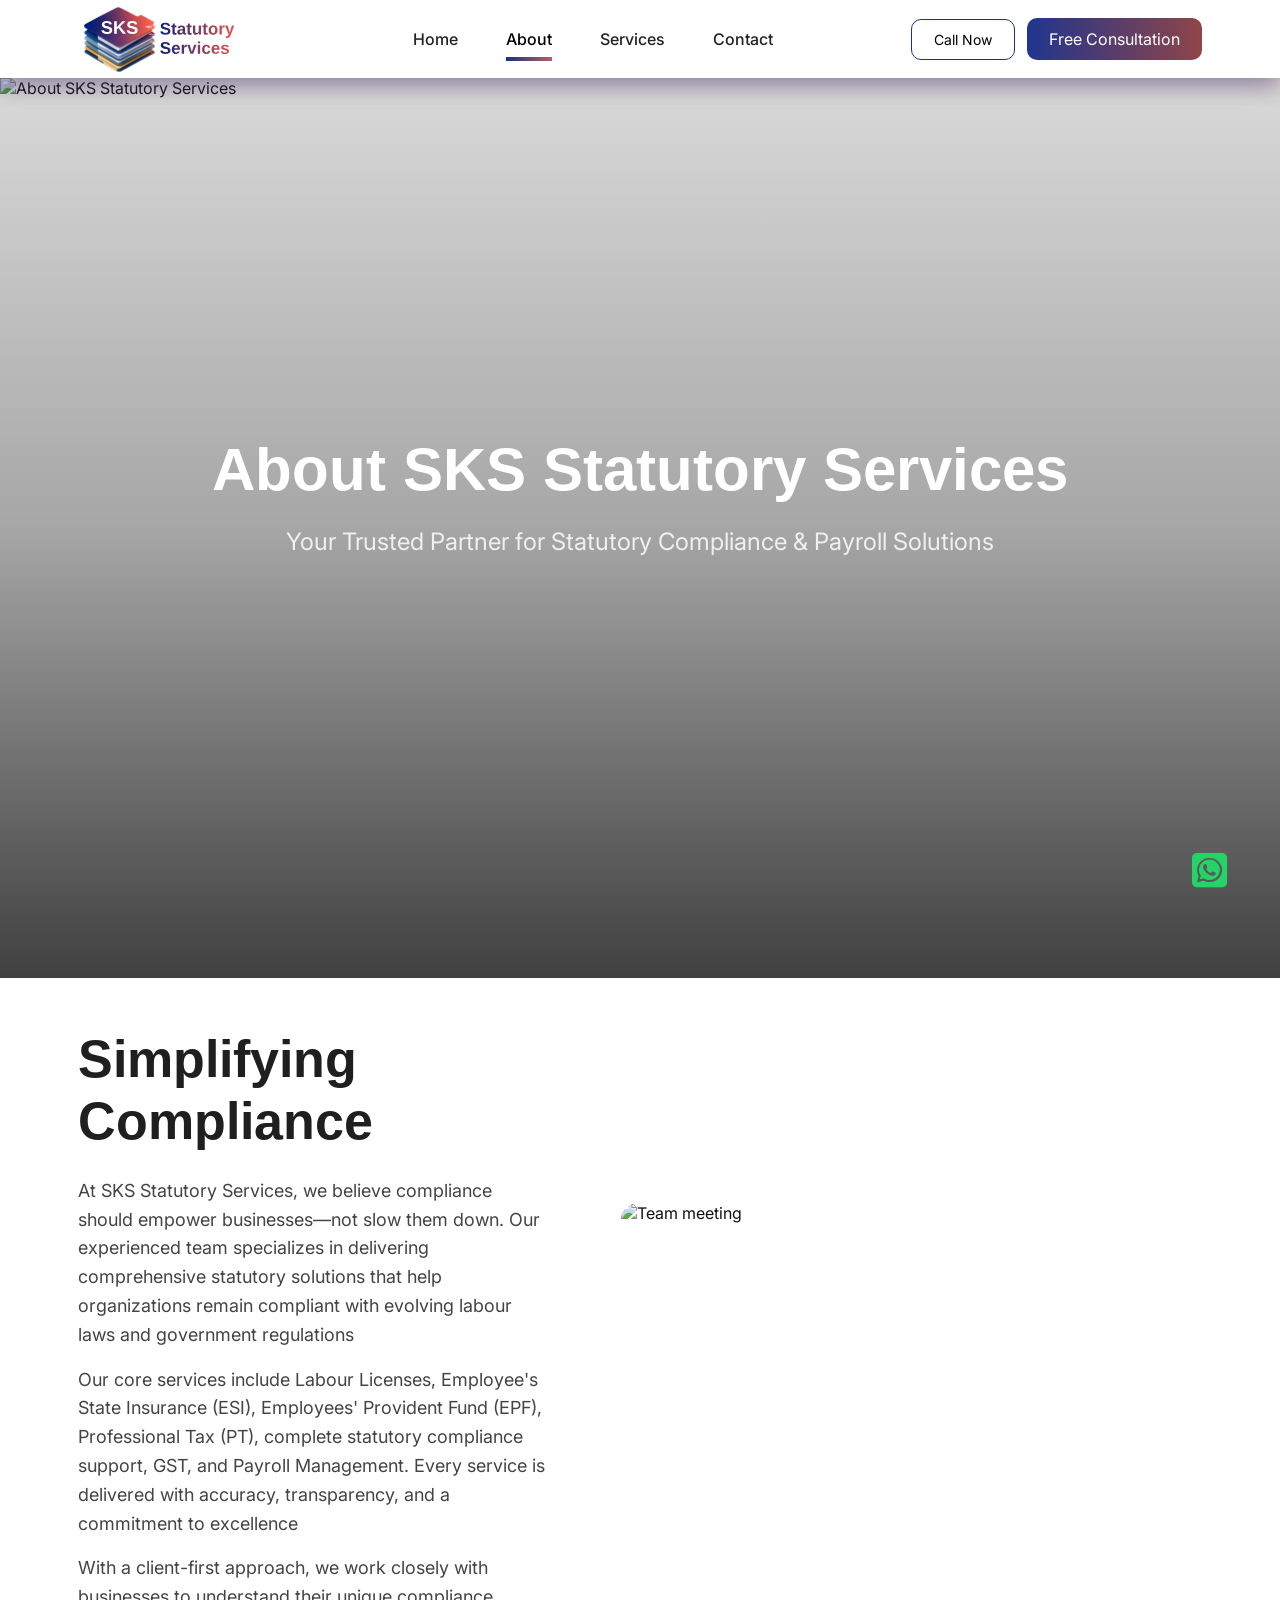
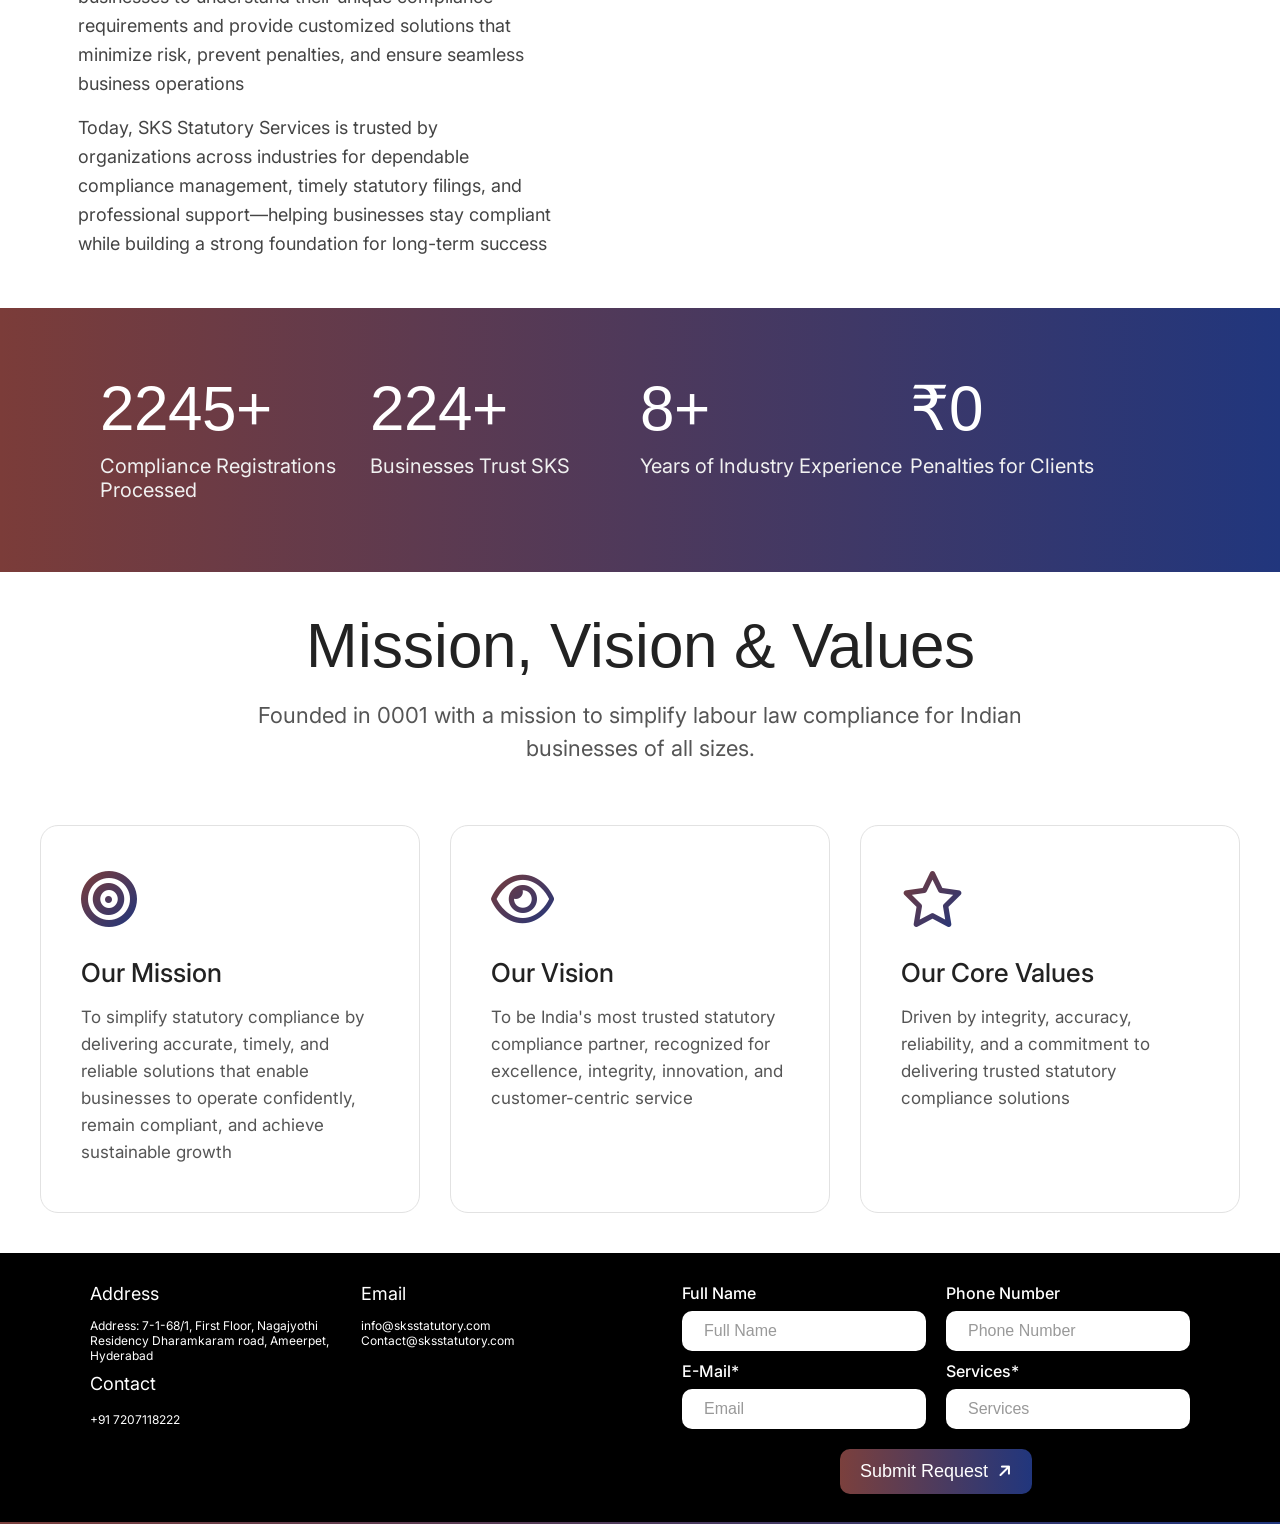
==== aboutus.html @ 40d45a52 "Client logos are arranged in the order" ====
<!DOCTYPE html>
<html lang="en">

<head>
    <meta charset="UTF-8">
    <meta name="viewport" content="width=device-width, initial-scale=1.0">
    <link rel="icon" type="image/jpg" href="assets/images/Website-Fevicon.svg" />
    <title>SKS | About Us</title>
    <!-- Google Fonts -->
    <link rel="preconnect" href="https://fonts.googleapis.com">
    <link rel="preconnect" href="https://fonts.gstatic.com" crossorigin>
    <link href="https://fonts.googleapis.com/css2?family=Arimo:ital,wght@0,400..700;1,400..700&display=swap"
        rel="stylesheet">
    <link rel="stylesheet" href="https://cdnjs.cloudflare.com/ajax/libs/font-awesome/6.7.2/css/all.min.css">

    <!-- Project CSS -->
    <link rel="stylesheet" href="./assets/css/global.css" />
    <link rel="stylesheet" href="./assets/css/aboutus.css" />
    <link rel="stylesheet" href="./assets/css/aboutus-responsive.css" />

</head>

<body>
    <header class="header">
        <div class="container">
            <div class="logo">
                <a href="."><img src="./assets/images/Website-logo.svg" alt="webiste logo" /></a>
            </div>

            <nav class="navigation" id="navigation">
                <ul>
                    <li><a href="." class="active">Home</a></li>
                    <li><a href="aboutus">About</a></li>
                    <li><a href="services">Services</a></li>
                    <li><a href="contact">Contact</a></li>
                </ul>
            </nav>

            <div class="header-buttons">
                <a href="./contact" class="btn-call">Call Now</a>
                <a href="./contact" class="btn-consultation">Free Consultation</a>
            </div>

            <div class="mobile-toggle" id="mobileToggle">
                <i class="fa-solid fa-bars"></i>
            </div>
        </div>
    </header>
    <!-- Section -->
    <section class="page-banner">
        <div class="banner-bg">
            <img src="assets/images/banner-img.jpg" alt="About SKS Statutory Services">
        </div>

        <div class="banner-content">
            <h1>About SKS Statutory Services</h1>
            <p>
                Your Trusted Partner for Statutory Compliance & Payroll Solutions
            </p>
        </div>
    </section>
    <!-- About us  -->
    <section class="compliance-section">
        <div class="container">
            <div class="compliance-wrapper">

                <!-- Left -->
                <div class="compliance-content">
                    <h2>
                        Simplifying Compliance
                    </h2>

                    <p>
                        At SKS Statutory Services, we believe compliance should empower businesses—not slow them down.
                        Our experienced team specializes in delivering comprehensive statutory solutions that help
                        organizations remain compliant with evolving labour laws and government regulations

                    </p>

                    <p>
                        Our core services include Labour Licenses, Employee's State Insurance (ESI), Employees'
                        Provident Fund (EPF), Professional Tax (PT), complete statutory compliance support, GST, and
                        Payroll Management. Every service is delivered with accuracy, transparency, and a commitment to
                        excellence
                    </p>
                    <p>
                        With a client-first approach, we work closely with businesses to understand their unique
                        compliance requirements and provide customized solutions that minimize risk, prevent penalties,
                        and ensure seamless business operations
                    </p>
                    <p>
                        Today, SKS Statutory Services is trusted by organizations across industries for dependable
                        compliance management, timely statutory filings, and professional support—helping businesses
                        stay compliant while building a strong foundation for long-term success

                    </p>
                </div>

                <!-- Right -->
                <div class="compliance-image">
                    <img src="assets/images/standard-quality-control-collage-concept.jpg" alt="Team meeting">
                </div>

            </div>
        </div>
    </section>
    <!-- Experiance  -->
    <section class="stats-section">
        <div class="container">
            <div class="stats-grid">

                <div class="stat-item">
                    <h2 class="counter" data-count="5000">5000+</h2>
                    <p>Compliance Registrations Processed
                    </p>
                </div>

                <div class="stat-item">
                    <h2 class="counter" data-count="500">500+</h2>
                    <p>Businesses Trust SKS
                    </p>
                </div>

                <div class="stat-item">
                    <h2 class="counter" data-count="20">20+</h2>
                    <p>Years of Industry Experience
                    </p>
                </div>

                <div class="stat-item">
                    <h2 class="counter" data-count="0">₹0</h2>
                    <p>Penalties for Clients</p>
                </div>

            </div>
        </div>
    </section>
    <!-- VISION/MISSION -->
    <section class="mission-section">
        <div class="container">

            <!-- Heading -->
            <div class="mission-heading">
                <h2>Mission, Vision &amp; Values</h2>
                <p>
                    Founded in 0001 with a mission to simplify labour law compliance for
                    Indian businesses of all sizes.
                </p>
            </div>

            <!-- Cards -->
            <div class="mission-grid">

                <div class="mission-card">
                    <i class="fa-solid fa-bullseye"></i>
                    <h3>Our Mission</h3>
                    <p>
                        To simplify statutory compliance by delivering accurate, timely, and reliable solutions that
                        enable businesses to operate confidently, remain compliant, and achieve sustainable growth
                    </p>
                </div>

                <div class="mission-card">
                    <i class="fa-regular fa-eye"></i>
                    <h3>Our Vision</h3>
                    <p>
                        To be India's most trusted statutory compliance partner, recognized for excellence, integrity,
                        innovation, and customer-centric service
                    </p>
                </div>

                <div class="mission-card">
                    <i class="fa-regular fa-star"></i>
                    <h3>Our Core Values</h3>
                    <p>
                        Driven by integrity, accuracy, reliability, and a commitment to delivering trusted statutory
                        compliance solutions
                    </p>
                </div>

            </div>

        </div>
    </section>
    <!-- TEAM SECTION -->
    <!-- <section class="team-section">
        <div class="container">
            <div class="team-heading">
                <h2>The SKS Statutory Team</h2>
                <p>Experienced professionals dedicated to your compliance.</p>
            </div>
            <div class="team-grid">

                <div class="team-card">
                    <div class="team-photo">
                        <img src="assets/images/about-us.jpg" alt="Labour Law Specialists">
                    </div>
                    <div class="team-info">
                        <h3>Labour Law Specialists</h3>
                        <p>
                            Deep knowledge of EPF, ESIC, PT, LWF, Factories Act, Contract
                            Labour, and all central and state-specific acts.
                        </p>
                    </div>
                </div>

                <div class="team-card">
                    <div class="team-photo">
                        <img src="assets/images/about-us.jpg" alt="Payroll Experts">
                    </div>
                    <div class="team-info">
                        <h3>Payroll Experts</h3>
                        <p>
                            Certified payroll professionals handling salary processing,
                            statutory deductions, and employee grievances with precision.
                        </p>
                    </div>
                </div>

                <div class="team-card">
                    <div class="team-photo">
                        <img src="assets/images/about-us.jpg" alt="Legal Advisors">
                    </div>
                    <div class="team-info">
                        <h3>Legal Advisors</h3>
                        <p>
                            Legal professionals who interpret new notifications, circulars,
                            and court orders to keep your compliance current.
                        </p>
                    </div>
                </div>

            </div>
        </div>
    </section> -->
    <footer class="footer-section">
        <div class="container">
            <div class="footer-wrapper">

                <!-- Left - Info -->
                <div class="footer-info">

                    <div class="info-block">
                        <h4>Address</h4>
                        <p>
                            Address: 7-1-68/1, First Floor, Nagajyothi Residency Dharamkaram road, Ameerpet, Hyderabad
                        </p>
                    </div>

                    <!-- <div class="info-block">
                        <h4>Social Media</h4>
                        <div class="footer-social">
                            <a href="#">
                                <i class="fab fa-facebook-f"></i>
                            </a>
                            <a href="#">
                                <i class="fab fa-instagram"></i>
                            </a>
                        </div>
                    </div> -->

                    <div class="info-block">
                        <h4>Email</h4>
                        <p>
                            info@sksstatutory.com
                            <br>
                            Contact@sksstatutory.com
                        </p>
                    </div>

                    <div class="info-block">
                        <h4>Contact</h4>
                        <a href="tel:+919966326477" class="contact-number">
                            +91 7207118222
                        </a>
                    </div>
                </div>
                <!-- Right - Form -->
                <div class="footer-form">
                    <form class="contact-request-form" action="email.php" method="POST">

                        <div class="form-row">
                            <div class="form-group">
                                <label>Full Name</label>
                                <input type="text" name="name" placeholder="Full Name" required>
                            </div>

                            <div class="form-group">
                                <label>Phone Number</label>
                                <input type="text" name="number" placeholder="Phone Number" required>
                            </div>
                        </div>

                        <div class="form-row">
                            <div class="form-group">
                                <label>E-Mail*</label>
                                <input type="email" name="email" placeholder="Email" required>
                            </div>

                            <div class="form-group">
                                <label>Services*</label>
                                <input type="text" name="service" placeholder="Services" required>
                            </div>
                        </div>

                        <div class="form-submit">
                            <button type="submit">
                                Submit Request
                                <i class="fa-solid fa-arrow-right"></i>
                            </button>
                        </div>

                    </form>
                </div>
            </div>
        </div>
    </footer>
    <!-- whats app -->
    <a href="https://wa.me/7207118222" class="whatsapp-container" target="_blank">
        <i class="fa-brands fa-square-whatsapp"></i>
    </a>
    <!-- pop-up card  -->
    <div id="popup-overlay"></div>
    <div id="popup-message">
        <h2 id="popup-heading"></h2>
        <p id="popup-para"></p>
        <button id="close-btn">Close</button>
    </div>

    <!-- jQuery -->
    <script src="https://code.jquery.com/jquery-3.7.1.min.js"></script>

    <!-- Slick -->
    <script src="https://cdnjs.cloudflare.com/ajax/libs/slick-carousel/1.8.1/slick.min.js"></script>

    <!-- Project JS -->
    <script src="./assets/js-functions/home.js"></script>

</body>

</html>
---- assets/css/global.css ----
/*==================================================
Google Fonts
==================================================*/
@import url('https://fonts.googleapis.com/css2?family=Inter:wght@300;400;500;600;700&family=Poppins:wght@400;500;600;700&display=swap');


/*==================================================
Reset
==================================================*/

* {
    margin: 0;
    padding: 0;
    box-sizing: border-box;
}

html {
    scroll-behavior: smooth;
}

body {

    font-family: 'Inter', sans-serif;
    color: #111;
    background: #ffffff;
    overflow-x: hidden;

}

img {

    max-width: 100%;
    display: block;

}

a {

    text-decoration: none;

}

ul {

    list-style: none;

}


/*==================================================
Container
==================================================*/

.container {

    width: 100%;
    max-width: 1280px;
    margin: auto;
    padding: 0 40px;

}


/*==================================================
Header
==================================================*/

.header {
    position: fixed;
    top: 0;
    left: 0;
    width: 100%;
    height: 78px;
    background: #ffffff;
    z-index: 9999;
    box-shadow:
        -6px 8px 20px rgba(32, 53, 142, 0.30),
        6px 8px 20px rgba(143, 69, 72, 0.30);
}

body {
    padding-top: 78px;
}

.header .container {
    height: 78px;
    display: flex;
    align-items: center;
    justify-content: space-between;
    gap: 40px;

}


/*==================================================
Logo
==================================================*/
.logo {
    flex: 0 0 auto;
}

.logo img {
    display: block;
    height: 85px;
    width: auto;
}


.logo a {

    color: #fff;
    font-size: 42px;
    font-weight: 500;
    letter-spacing: .5px;

}


/*==================================================
Navigation
==================================================*/

.navigation {
    flex: 1;
    display: flex;
    justify-content: center;
    margin: 0;

}

.navigation ul {

    display: flex;
    align-items: center;
    gap: 48px;
}

.navigation ul li a {
    position: relative;
    display: inline-block;
    padding: 10px 0;
    color: #222;
    font-weight: 500;
    transition: color .3s ease;
}

.navigation ul li a::after {
    content: "";
    position: absolute;
    left: 0;
    bottom: -2px;
    width: 0;
    height: 4px;
    background: linear-gradient(90deg, #19357d 0%, #b75d61 100%);
    transition: width .3s ease;
}

.navigation ul li a.active {
    color: #000;
}

.navigation ul li a.active::after {
    width: 100%;
}


/*==================================================
Header Buttons
==================================================*/

.header-buttons {
    flex: 0 0 auto;
    display: flex;
    align-items: center;
    gap: 12px;

}

.btn-call {
    color: #000;
    border: 1px solid #19357d;
    padding: 11px 22px;
    font-size: 14px;
    transition: .35s;
    border-radius: 10px;

}

.btn-call:hover {
    color: #fff;
    background: #19357d;

}

.btn-consultation {

    color: #fff;
    padding: 11px 22px;

    background: linear-gradient(90deg, #20358e, #8f4548);
    border-radius: 10px;
    transition: .35s;

}

.btn-consultation:hover {

    opacity: .9;

}

/*==================================================
Mobile Toggle Button
==================================================*/
.mobile-toggle {
    display: none;
    font-size: 24px;
    color: #19357d;
    cursor: pointer;
    z-index: 1001;
}

/*==================================================
Mobile Navigation
==================================================*/
@media (max-width: 991px) {

    body {
        padding-top: 70px;
    }

    .header {
        height: 45px;
        background: #fff;
        box-shadow: 0 2px 12px rgba(0, 0, 0, .08);
    }

    .header .container {
        height: 70px;
        padding: 0 20px;
        display: flex;
        align-items: center;
        justify-content: space-between;
        gap: 20px;
    }

    /* Logo */
    .logo {
        flex: 0 0 auto;
    }

    .logo img {
        display: block;
        height: 36px;
        width: auto;
    }

    /* Hide CTA Buttons */
    .header-buttons {
        display: none;
    }

    /* Hamburger */
    .mobile-toggle {
        display: flex;
        align-items: center;
        justify-content: center;
    }

    /* Mobile Navigation */
    .navigation {
        position: fixed;
        top: 70px;
        left: 0;
        width: 100%;
        height: calc(100dvh - 70px);
        margin: 0;
        background: #fff;
        transform: translateX(-100%);
        transition: transform .35s ease;
        overflow-y: auto;
        z-index: 999;
    }

    .navigation.active {
        transform: translateX(0);
    }

    .navigation ul {
        width: 100%;
        display: flex;
        flex-direction: column;
        align-items: flex-start;
        gap: 0;
        padding: 20px;
    }

    .navigation ul li {
        width: 100%;
        border-bottom: 1px solid #ececec;
    }

    .navigation ul li a {
        display: block;
        width: 100%;
        padding: 18px 0;
        font-size: 16px;
        color: #222;
        font-weight: 500;
        transition: .3s;
    }

    .navigation ul li a:hover,
    .navigation ul li a.active {
        color: #19357d;
    }

    /* Hamburger -> Close Icon */
    .mobile-toggle.active i::before {
        content: "\f00d";
    }
}

/*=========================================
Footer
=========================================*/


/********************* whatsapp container */
.whatsapp-container {
    position: fixed;
    z-index: 99;
    bottom: 0;
    right: 3%;
    width: 50px;
    height: 50px;
    background-color: transparent;
}

.whatsapp-container i {
    font-size: 40px;
    color: #25D366;
    display: inline-block;
    animation: whatsappbeat 1.5s infinite;
}

@keyframes whatsappbeat {

    0%,
    100% {
        transform: scale(1);
    }

    50% {
        transform: scale(1.2);
    }
}

.footer-section {
    background: #000;
    padding-bottom: 30px;
    padding-top: 30px;
    position: relative;
}

.footer-section::after {
    content: "";
    position: absolute;
    left: 0;
    bottom: 0;
    width: 100%;
    height: 2px;
    background: linear-gradient(90deg, #7b403d, #21367d);
}

.footer-section .container {
    /* max-width: 1600px; */
    margin: auto;
    padding: 0 40px;
}

.footer-wrapper {
    display: flex;
    justify-content: space-between;
    align-items: flex-start;
    gap: 60px;
}

/*=========================================
Left — Info Grid
=========================================*/

.footer-info {
    display: grid;
    grid-template-columns: 1fr 1fr;
    column-gap: 10px;
    row-gap: 10px;
}

.info-block h4 {
    font-size: 18px;
    font-weight: 400;
    color: #fff;
    margin-bottom: 14px;
}

.info-block p {
    font-size: 12px;
    font-weight: 400;
    color: #ffffff;
    text-decoration: none;
    display: block;
}

.contact-number {
    font-size: 12px;
    font-weight: 400;
    color: #fff;
    text-decoration: none;

}

/*============================*/

.footer-social {
    display: flex;
    gap: 14px;
}

.footer-social a {
    width: 40px;
    height: 40px;
    border-radius: 50%;
    background: #fff;
    display: flex;
    align-items: center;
    justify-content: center;
    color: #000;
    text-decoration: none;
    font-size: 16px;
    transition: .3s;
}

.footer-social a:hover {
    opacity: .8;
}

/*=========================================
Right — Form
=========================================*/

.footer-form {
    width: 780px;
}

.contact-request-form {
    display: flex;
    flex-direction: column;
    gap: 10px;
}

.form-row {
    display: flex;
    gap: 20px;
}

.form-group {
    flex: 1;
    display: flex;
    flex-direction: column;
}

.form-group label {
    font-size: 16px;
    color: #fff;
    margin-bottom: 8px;
    font-weight: 500;
}

.form-group input {
    height: 40px;
    border: none;
    outline: none;
    padding: 0 22px;
    font-size: 16px;
    color: #333;
    border-radius: 10px;
    /* background: #fdf6ee; */
}

.form-group input::placeholder {
    color: #999;
}

/*============================*/

.form-submit {
    display: flex;
    justify-content: center;
    margin-top: 10px;
}

.form-submit button {
    display: flex;
    align-items: center;
    gap: 10px;
    padding: 12px 20px;
    border: none;
    cursor: pointer;
    font-size: 18px;
    font-weight: 500;
    color: #fff;
    background: linear-gradient(90deg, #7b403d, #21367d);
    transition: .35s;
    border-radius: 10px;
}

.form-submit button i {
    font-size: 16px;
    transform: rotate(-45deg)
}

.form-submit button:hover {
    opacity: .9;
}


/* Popup Styles */
#popup-message {
    display: none;
    position: fixed;
    top: 50%;
    left: 50%;
    transform: translate(-50%, -50%);
    z-index: 1000;
    width: 90%;
    max-width: 400px;
    background-color: #fff;
    box-shadow: 0px 4px 8px rgba(0, 0, 0, 0.2);
    border-radius: 10px;
    text-align: center;
    padding: 20px;
    font-family: Arial, sans-serif;
}

#popup-overlay {
    display: none;
    position: fixed;
    top: 0;
    left: 0;
    width: 100%;
    height: 100%;
    background: rgba(0, 0, 0, 0.4);
    z-index: 999;
}

#popup-heading {
    font-size: 24px;
    font-weight: bold;
    color: #333;
    margin-bottom: 10px;
}

#popup-para {
    font-size: 16px;
    color: #555;
    margin-bottom: 20px;
}

#close-btn {
    display: inline-block;
    padding: 10px 20px;
    font-size: 16px;
    font-weight: bold;
    color: #fff;
    background-color: #000;
    border: none;
    border-radius: 5px;
    cursor: pointer;
    transition: background-color 0.3s;
}

#close-btn:hover {
    background-color: #d55d07;
}


/*==================================================
Global Header/Footer Responsiveness
==================================================*/

.mobile-toggle {
    display: none;
    color: #000;
    font-size: 22px;
    cursor: pointer;
}

@media (max-width: 1024px) {
    .container {
        padding: 0 24px;
    }

    .footer-section .container {
        padding: 0 24px;
    }
}

@media (max-width: 900px) {
    .header .container {
        height: auto;
        flex-wrap: wrap;
        align-items: center;
        justify-content: space-between;
        gap: 14px;
        /* padding: 16px 0; */
    }

    .navigation {
        order: 3;
        width: 100%;
        height: 45%;
        top: 7%;
    }

    .navigation ul {
        flex-wrap: wrap;
        justify-content: center;
        gap: 18px;
        margin-top: 10px;
    }

    .header-buttons {
        width: 100%;
        justify-content: center;
        flex-wrap: wrap;
        gap: 10px;
    }

    .btn-call,
    .btn-consultation {
        flex: 1 1 140px;
        width: auto;
        text-align: center;
    }

    .mobile-toggle {
        display: block;
    }

    .footer-wrapper {
        flex-direction: column;
        align-items: stretch;
        gap: 24px;
    }

    .footer-info {
        /* grid-template-columns: 1fr; */
    }

    .footer-form {
        width: 100%;
    }

    .footer-section {
        padding-top: 24px;
        padding-bottom: 24px;
    }
}

@media (max-width: 767px) {
    .navigation ul {
        justify-content: center;
        gap: 12px;
    }

    .header-buttons {
        justify-content: center;
        gap: 8px;
    }

    .btn-call,
    .btn-consultation {
        width: 100%;
    }

    .form-group input {
        height: 40px;
        border: none;
        outline: none;
        padding: 0 22px;
        font-size: 16px;
        color: #333;
        /* background: #fdf6ee; */
        width: 100%;
    }
}
---- assets/css/aboutus.css ----
/*=========================================
Page Banner
=========================================*/
.page-banner {
    position: relative;
    width: 100%;
    height: 100dvh;
    overflow: hidden;
}

.banner-bg {
    position: absolute;
    inset: 0;
    z-index: 1;
}

.banner-bg img {
    width: 100%;
    height: 100%;
    object-fit: cover;
    display: block;
}

/* Dark gradient overlay - stronger at bottom for text legibility */

.banner-bg::after {
    content: "";
    position: absolute;
    inset: 0;
    background: linear-gradient(to bottom,
            rgba(0, 0, 0, 0.15) 0%,
            rgba(0, 0, 0, 0.35) 50%,
            rgba(0, 0, 0, 0.75) 100%);
}

/*=========================================
Content
=========================================*/

.banner-content {
    position: relative;
    z-index: 2;
    height: 100%;
    display: flex;
    flex-direction: column;
    justify-content:center;
    align-items: center;
    text-align: center;
    padding: 0 40px 60px;
}

.banner-content h1 {
    font-family: "Arimo", sans-serif;
    font-size: 68px;
    font-weight: 800;
    color: #fff;
    line-height: 1.1;
    margin-bottom: 22px;
    max-width: 1100px;
}

.banner-content p {
    font-size: 24px;
    font-weight: 400;
    color: #f0f0f0;
    line-height: 1.5;
    max-width: 800px;
}


/*=========================================
Compliance Section
=========================================*/

.compliance-section {
    padding: 50px 0;
    background: #ffffff;
}

.compliance-wrapper {
    display: flex;
    justify-content: space-between;
    align-items: center;
    gap: 70px;
}

/*=========================================
Left
=========================================*/

.compliance-content {
    width: 44%;
}

.compliance-content h2 {
    font-family: "Arimo", sans-serif;
    font-size: 40px;
    font-weight: 700;
    color: #1f1f1f;
    line-height: 1.2;
    margin-bottom: 24px;
}

.compliance-content p {
    font-size: 18px;
    color: #444;
    line-height: 1.6;
    margin-bottom: 16px;
}

.compliance-content p:last-child {
    margin-bottom: 0;
}

/*=========================================
Right
=========================================*/

.compliance-image {
    width: 54%;
    border-radius: 16px;
    overflow: hidden;
}

.compliance-image img {
    width: 100%;
    height: 480px;
    object-fit: cover;
    display: block;
}

/*=========================================
Compliance Animation
=========================================*/

/* Left content - slide in from left */
.compliance-content {
    opacity: 0;
    transform: translateX(-100px);
    transition: transform 1s ease, opacity 1s ease;
}

.compliance-content.animate-in {
    opacity: 1;
    transform: translateX(0);
}

/* Right image - zoom out effect */
.compliance-image {
    opacity: 0;
    transition: opacity 1s ease;
}

.compliance-image.animate-in {
    opacity: 1;
}

.compliance-image img {
    transform: scale(1.4);
    transition: transform 1.2s ease;
}

.compliance-image.animate-in img {
    transform: scale(1);
}

/* EXPERIANCE SECTION */
/*=========================================
Stats Section
=========================================*/

.stats-section {
    padding: 70px 0;
    background: linear-gradient(90deg, #7b3c39, #21367d);
}

.stats-section .container {
    max-width: 1500px;
    margin: auto;
    padding: 0 100px;
}

.stats-grid {
    display: grid;
    grid-template-columns: repeat(4, 1fr);
}

/*=========================================
Item
=========================================*/

.stat-item {
    text-align: left;
}

.stat-item h2 {
    font-family: "Arimo", sans-serif;
    font-size: 62px;
    font-weight: 400;
    color: #fff;
    line-height: 1;
    margin-bottom: 14px;
}

.stat-item p {
    font-size: 20px;
    color: #f0f0f0;
    font-weight: 400;
}

/* VISION /MISSION */
/*=========================================
Mission, Vision & Values
=========================================*/

.mission-section {
    padding: 40px 0;
    background: #fff;
}

.mission-section .container {
    max-width: 1500px;
    margin: auto;
    padding: 0 40px;
}

/*=========================================
Heading
=========================================*/

.mission-heading {
    text-align: center;
    margin-bottom: 60px;
}

.mission-heading h2 {
    font-family: "Arimo", sans-serif;
    font-size: 62px;
    font-weight: 400;
    color: #222;
    margin-bottom: 18px;
    line-height: 1.1;
}

.mission-heading p {
    max-width: 780px;
    margin: auto;
    font-size: 22px;
    line-height: 1.5;
    color: #555;
}

/*=========================================
Grid
=========================================*/

.mission-grid {
    display: grid;
    grid-template-columns: repeat(3, 1fr);
    gap: 30px;
}

/*=========================================
Card
=========================================*/

.mission-card {
    border: 1.5px solid #e2e2e2;
    border-radius: 18px;
    padding: 45px 40px;
}

.mission-card i {
    font-size: 56px;
    background: linear-gradient(135deg, #7b3c39, #21367d);
    -webkit-background-clip: text;
    -webkit-text-fill-color: transparent;
    margin-bottom: 30px;
    display: inline-block;
}

.mission-card h3 {
    font-size: 26px;
    font-weight: 500;
    color: #222;
    margin-bottom: 16px;
}

.mission-card p {
    font-size: 17px;
    line-height: 1.6;
    color: #555;
}

/*=========================================
Team Section
=========================================*/

.team-section {
    padding: 10px 0;
    background: #fff;
}

.team-section .container {
    max-width: 1500px;
    margin: auto;
    padding: 0 40px;
}

/*=========================================
Heading
=========================================*/

.team-heading {
    text-align: center;
    margin-bottom: 30px;
}

.team-heading h2 {
    font-family: "Arimo", sans-serif;
    font-size: 62px;
    font-weight: 400;
    color: #222;
    margin-bottom: 16px;
    line-height: 1.1;
}

.team-heading p {
    font-size: 24px;
    color: #555;
}

/*=========================================
Grid
=========================================*/

.team-grid {
    display: grid;
    grid-template-columns: repeat(3, 1fr);
    gap: 30px;
}

/*=========================================
Card
=========================================*/

.team-card {
    border: 1px solid #e2e2e2;
    border-radius: 16px;
    overflow: hidden;
}

.team-photo {
    width: 100%;
    height: 250px;

}

.team-photo img {
    width: 100%;
    height: 100%;
    object-fit: cover;
    display: block;
}

/*=========================================
Info
=========================================*/

.team-info {
    padding: 20px;
    text-align: center;
}

.team-info h3 {
    font-size: 24px;
    font-weight: 700;
    color: #1f1f1f;
    margin-bottom: 14px;
}

.team-info p {
    font-size: 17px;
    line-height: 1.6;
    color: #555;
}
---- assets/css/aboutus-responsive.css ----
/* About Us page responsive rules */

/* Mobile devices */
@media (max-width: 767px) {
    .navigation {
        order: 3;
        width: 100%;
        height: 45%;
        top: 7%;
    }

    .navigation ul {
        flex-wrap: wrap;
        justify-content: center;
        gap: 16px;
    }

    .page-banner {
        height: auto;
    }

    .banner-content {
        padding: 32px 20px 42px;
    }

    .banner-content h1 {
        font-size: 36px;
        max-width: 100%;
    }

    .banner-content p {
        font-size: 18px;
        max-width: 100%;
    }

    .compliance-wrapper,
    .mission-grid,
    .stats-grid,
    .team-grid {
        grid-template-columns: 1fr;
        gap: 32px;
    }

    .compliance-wrapper {
        display: flex;
        flex-direction: column;
        align-items: stretch;
    }

    .compliance-content,
    .compliance-image,
    .about-content,
    .mission-card,
    .team-card {
        width: 100%;
    }

    .compliance-image {
        width: 100%;
    }

    .compliance-image img {
        height: auto;
        min-height: 320px;
        object-fit: cover;
    }

    .compliance-content h2 {
        font-size: 32px;
        line-height: 1.2;
    }

    .compliance-content p {
        font-size: 16px;
    }

    .stats-section .container,
    .mission-section .container,
    .team-section .container {
        padding: 0 20px;
    }

    .stats-grid {
        grid-template-columns: repeat(2, 1fr);
        gap: 18px;
    }

    .stat-item {
        text-align: center;
    }

    .stat-item h2 {
        font-size: 45px;
    }

    .stat-item p {
        font-size: 18px;
    }

    .page-banner {
        margin-top: -25px;
    }

    g .banner-content {
        height: auto;
        justify-content: center;
        padding: 40px 20px 50px;
    }

    .banner-content h1 {
        font-size: 40px;
        max-width: 100%;
    }

    .banner-content p {
        font-size: 18px;
        max-width: 100%;
    }

    .banner-bg img {
        height: auto;
    }

    .mission-heading h2,
    .team-heading h2 {
        font-size: 44px;
    }

    .mission-heading p,
    .team-heading p {
        font-size: 18px;
    }
}

@media (max-width: 480px) {
    .stats-grid {
        grid-template-columns: 1fr;
    }

    .banner-content {
        padding: 36px 18px 42px;
    }

    .banner-content h1 {
        font-size: 32px;
    }

    .banner-content p {
        font-size: 16px;
    }

    .compliance-content h2 {
        font-size: 28px;
    }

    .stat-item h2 {
        font-size: 38px;
    }
}


/* HD devices */
@media (min-width: 1280px) and (max-width: 1599px) {
    .container {
        max-width: 1180px;
        padding: 0 28px;
    }

    .banner-content h1 {
        font-size: 60px;
    }

    .compliance-content h2 {
        font-size: 52px;
    }

    .mission-heading h2,
    .team-heading h2 {
        font-size: 62px;
    }
}

/* Full HD devices */
@media (min-width: 1600px) and (max-width: 1919px) {
    .container {
        max-width: 1400px;
        padding: 0 40px;
    }

    .banner-content h1 {
        font-size: 66px;
    }

    .compliance-content h2 {
        font-size: 56px;
    }
}

/* Mac devices and large retina screens */
@media screen and (min-width: 1920px) {
    .container {
        max-width: 1700px;
        padding: 0 50px;
    }

    .banner-content h1 {
        font-size: 72px;
    }

    .banner-content p {
        font-size: 24px;
    }

    .compliance-image img {
        max-height: 700px;
    }
}
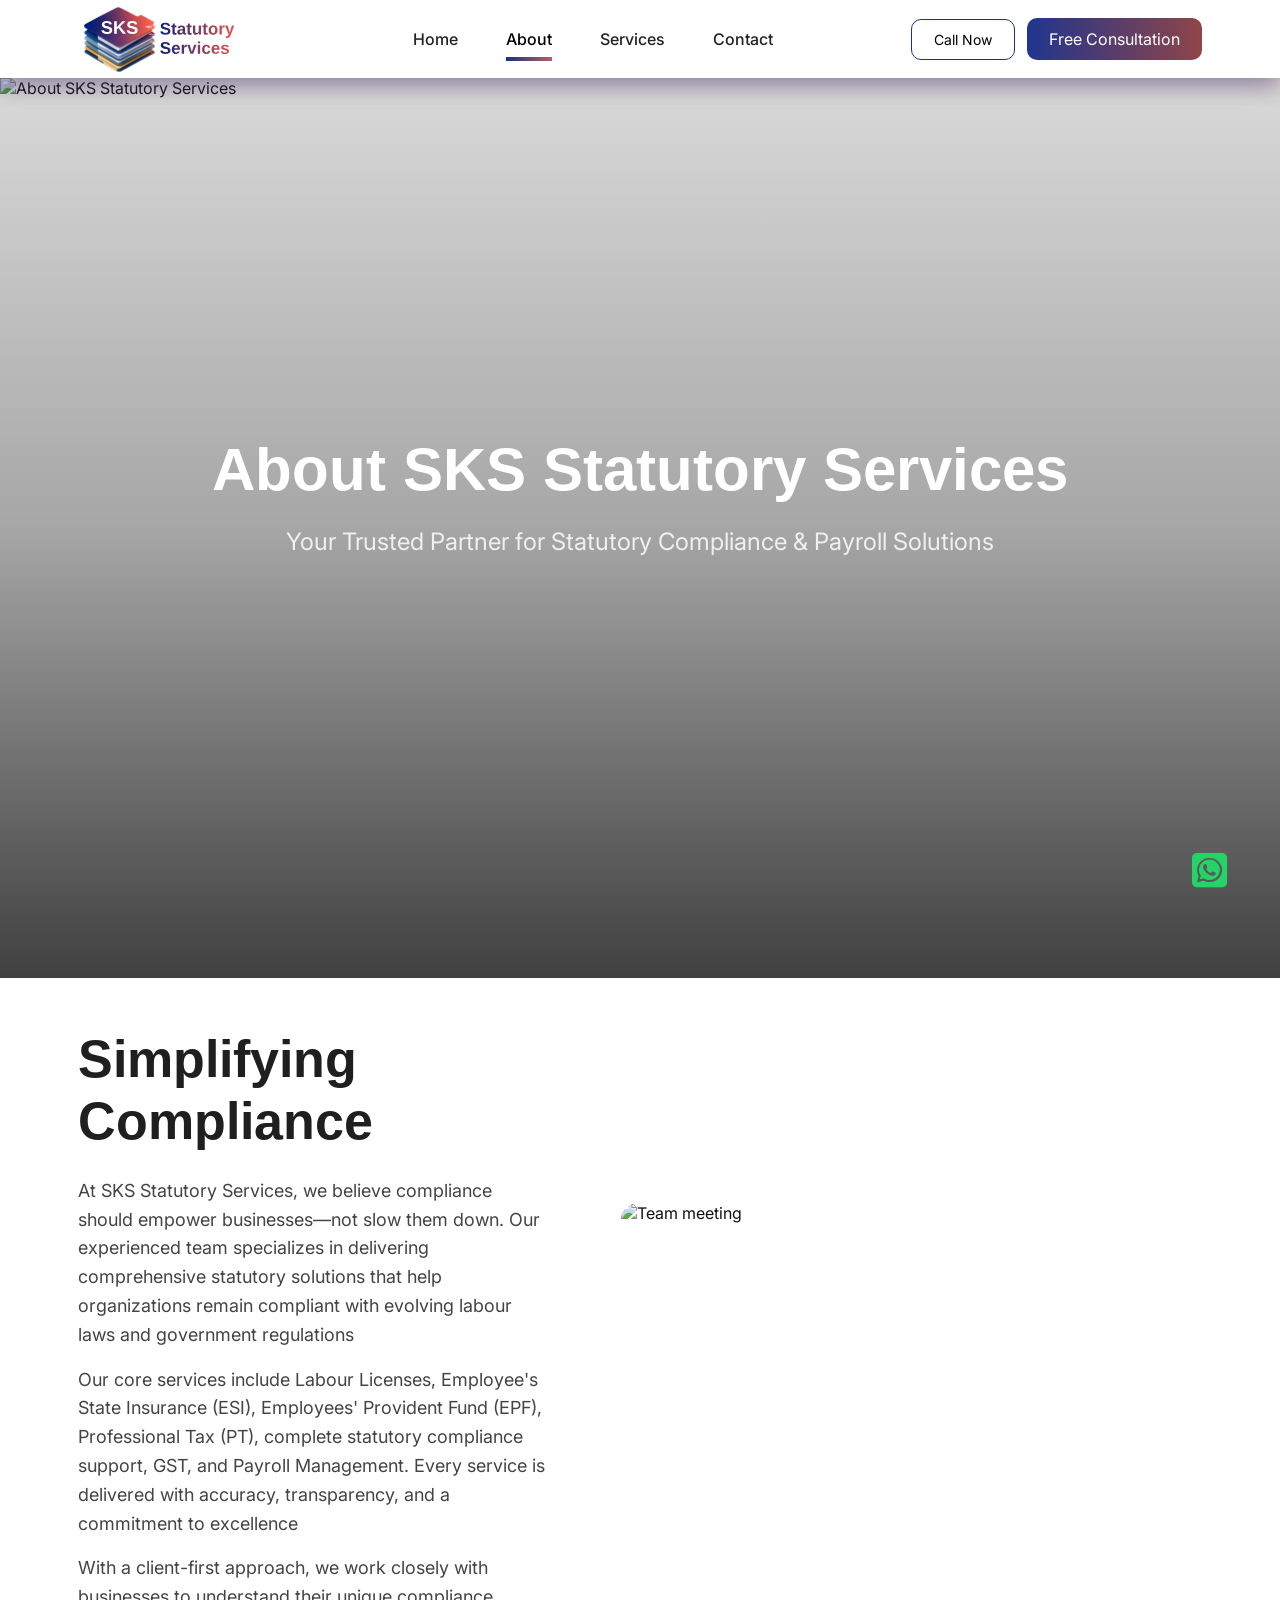
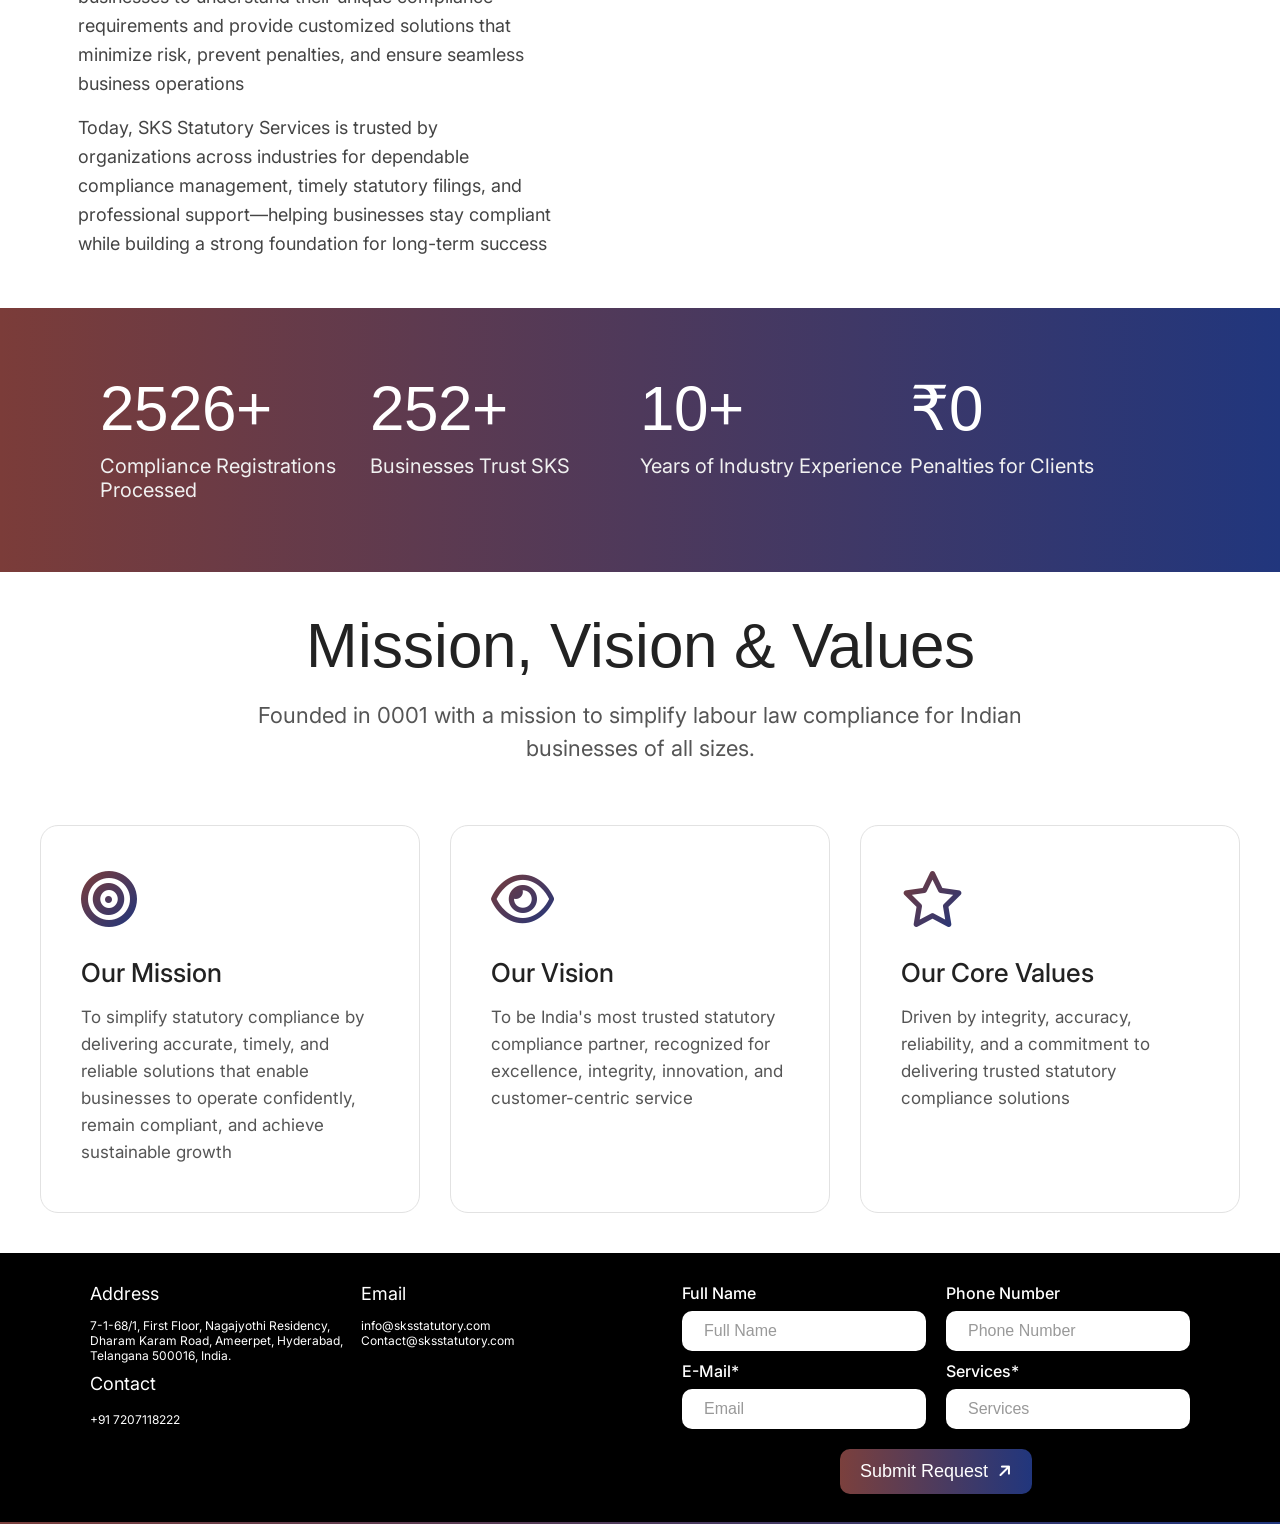
==== commit 84897d7e: "Address in the footer" ====
--- a/aboutus.html
+++ b/aboutus.html
@@ -243,10 +243,10 @@
                     <div class="info-block">
                         <h4>Address</h4>
                         <p>
-                            Address: 7-1-68/1, First Floor, Nagajyothi Residency Dharamkaram road, Ameerpet, Hyderabad
-                        </p>
-                    </div>
-
+                            7-1-68/1, First Floor, Nagajyothi Residency, Dharam Karam Road,
+                            Ameerpet, Hyderabad, Telangana 500016, India.
+                        </p>
+                    </div>
                     <!-- <div class="info-block">
                         <h4>Social Media</h4>
                         <div class="footer-social">
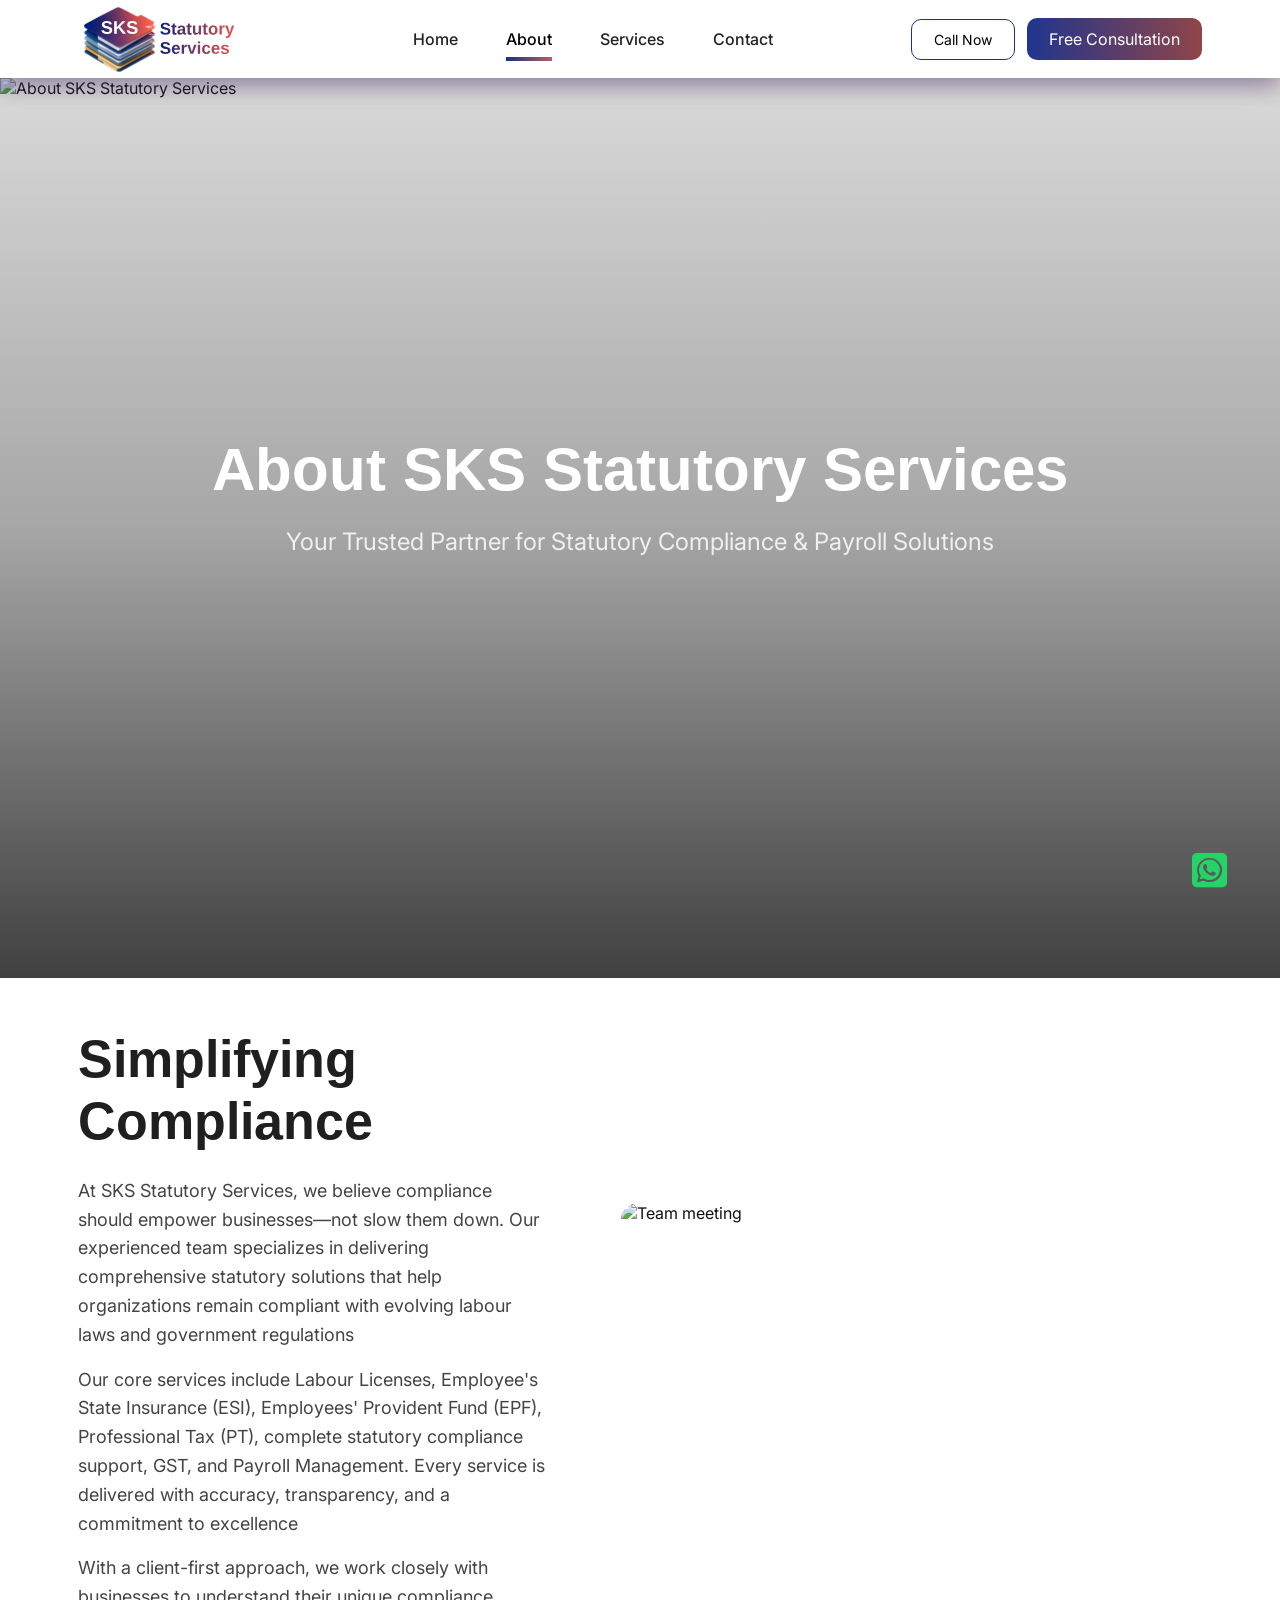
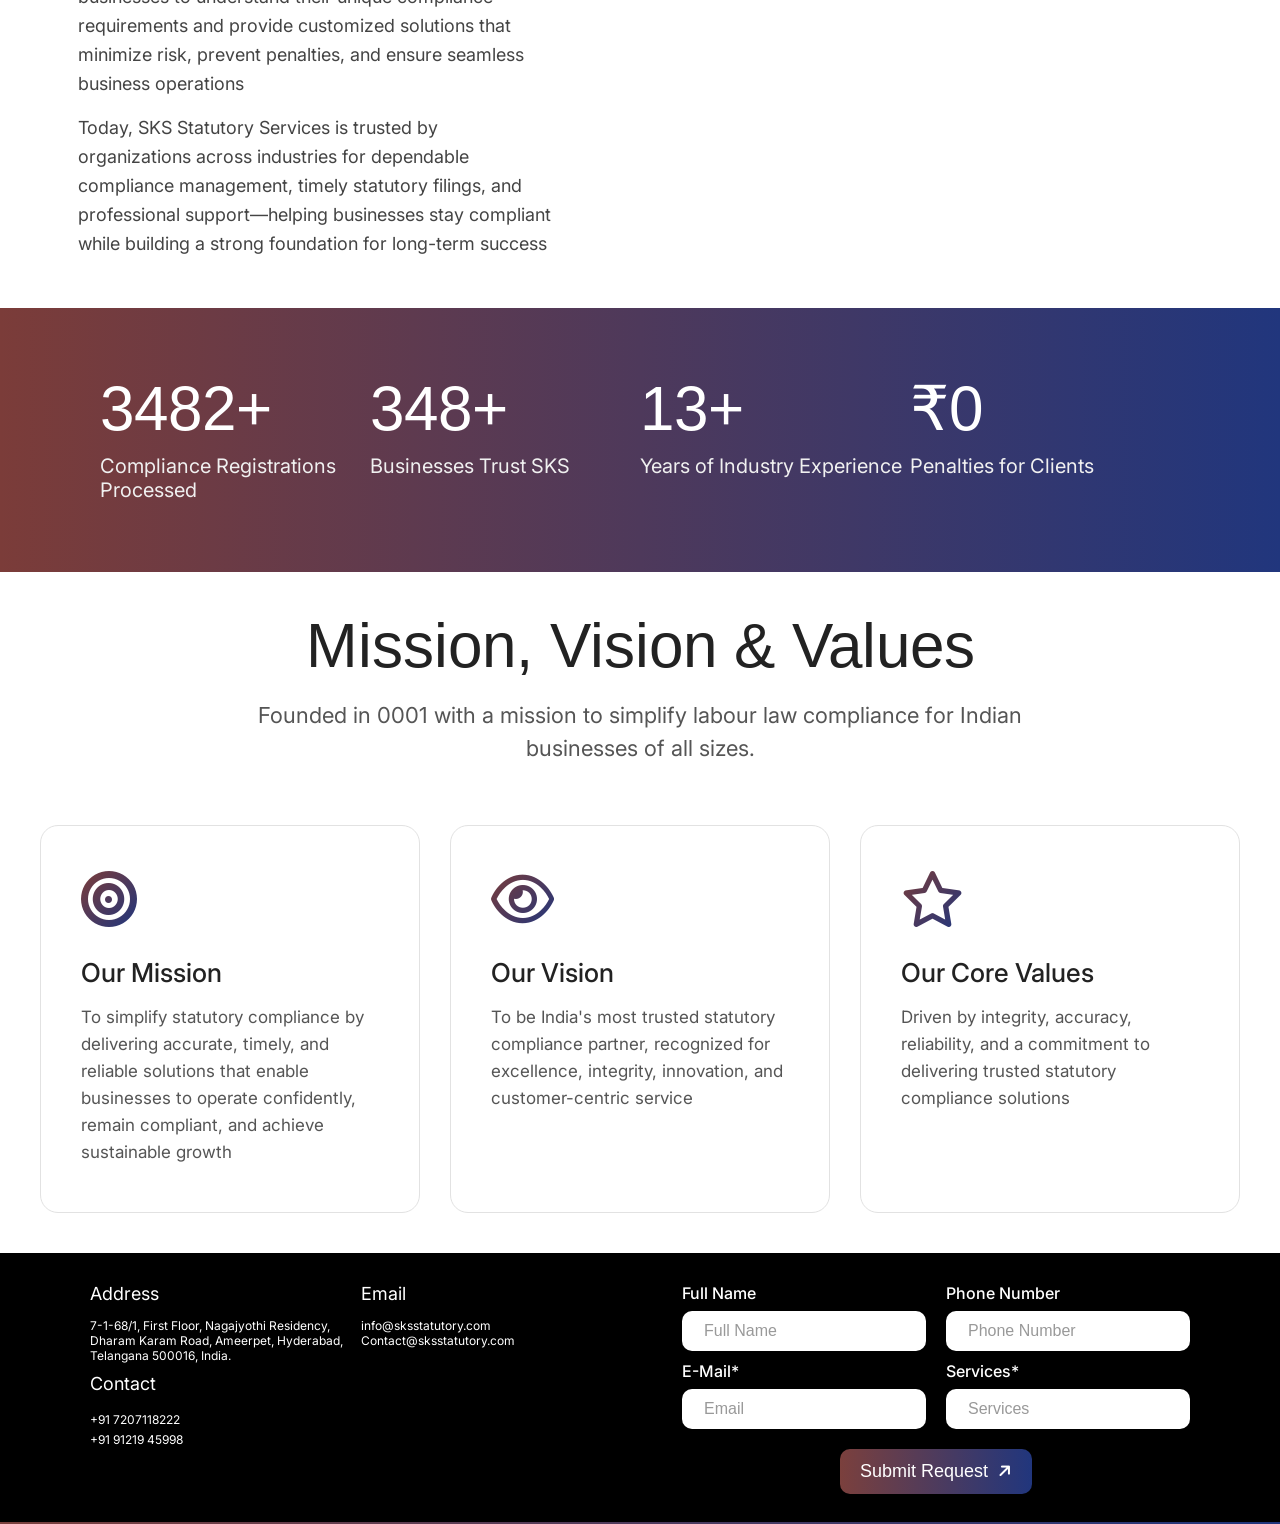
==== commit f4467e57: "Footer Updated with address and mobile numbers" ====
--- a/aboutus.html
+++ b/aboutus.html
@@ -247,6 +247,7 @@
                             Ameerpet, Hyderabad, Telangana 500016, India.
                         </p>
                     </div>
+
                     <!-- <div class="info-block">
                         <h4>Social Media</h4>
                         <div class="footer-social">
@@ -273,10 +274,18 @@
                         <a href="tel:+919966326477" class="contact-number">
                             +91 7207118222
                         </a>
-                    </div>
-                </div>
+                        <br />
+                        <a href="tel:+919121945998" class="contact-number">
+                            +91 91219 45998
+                        </a>
+                    </div>
+
+
+                </div>
+
                 <!-- Right - Form -->
                 <div class="footer-form">
+
                     <form class="contact-request-form" action="email.php" method="POST">
 
                         <div class="form-row">
@@ -311,7 +320,9 @@
                         </div>
 
                     </form>
-                </div>
+
+                </div>
+
             </div>
         </div>
     </footer>
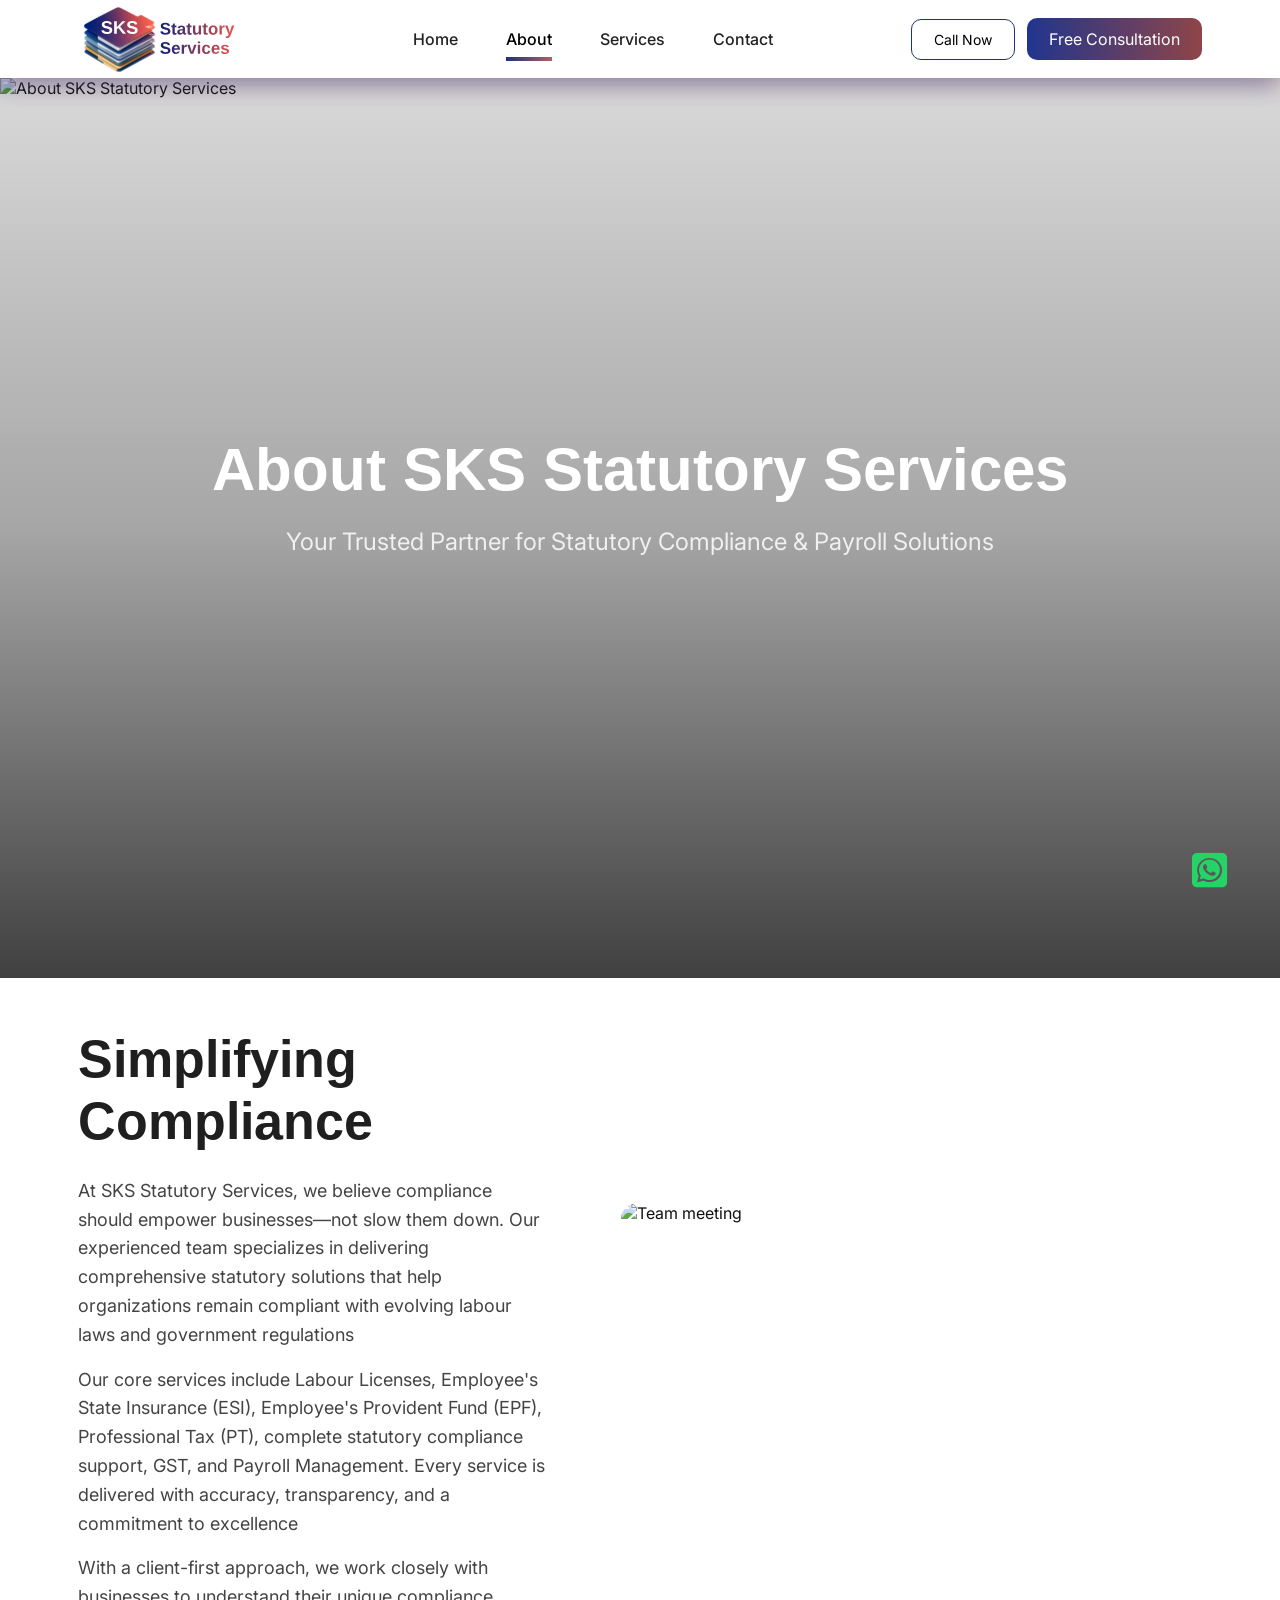
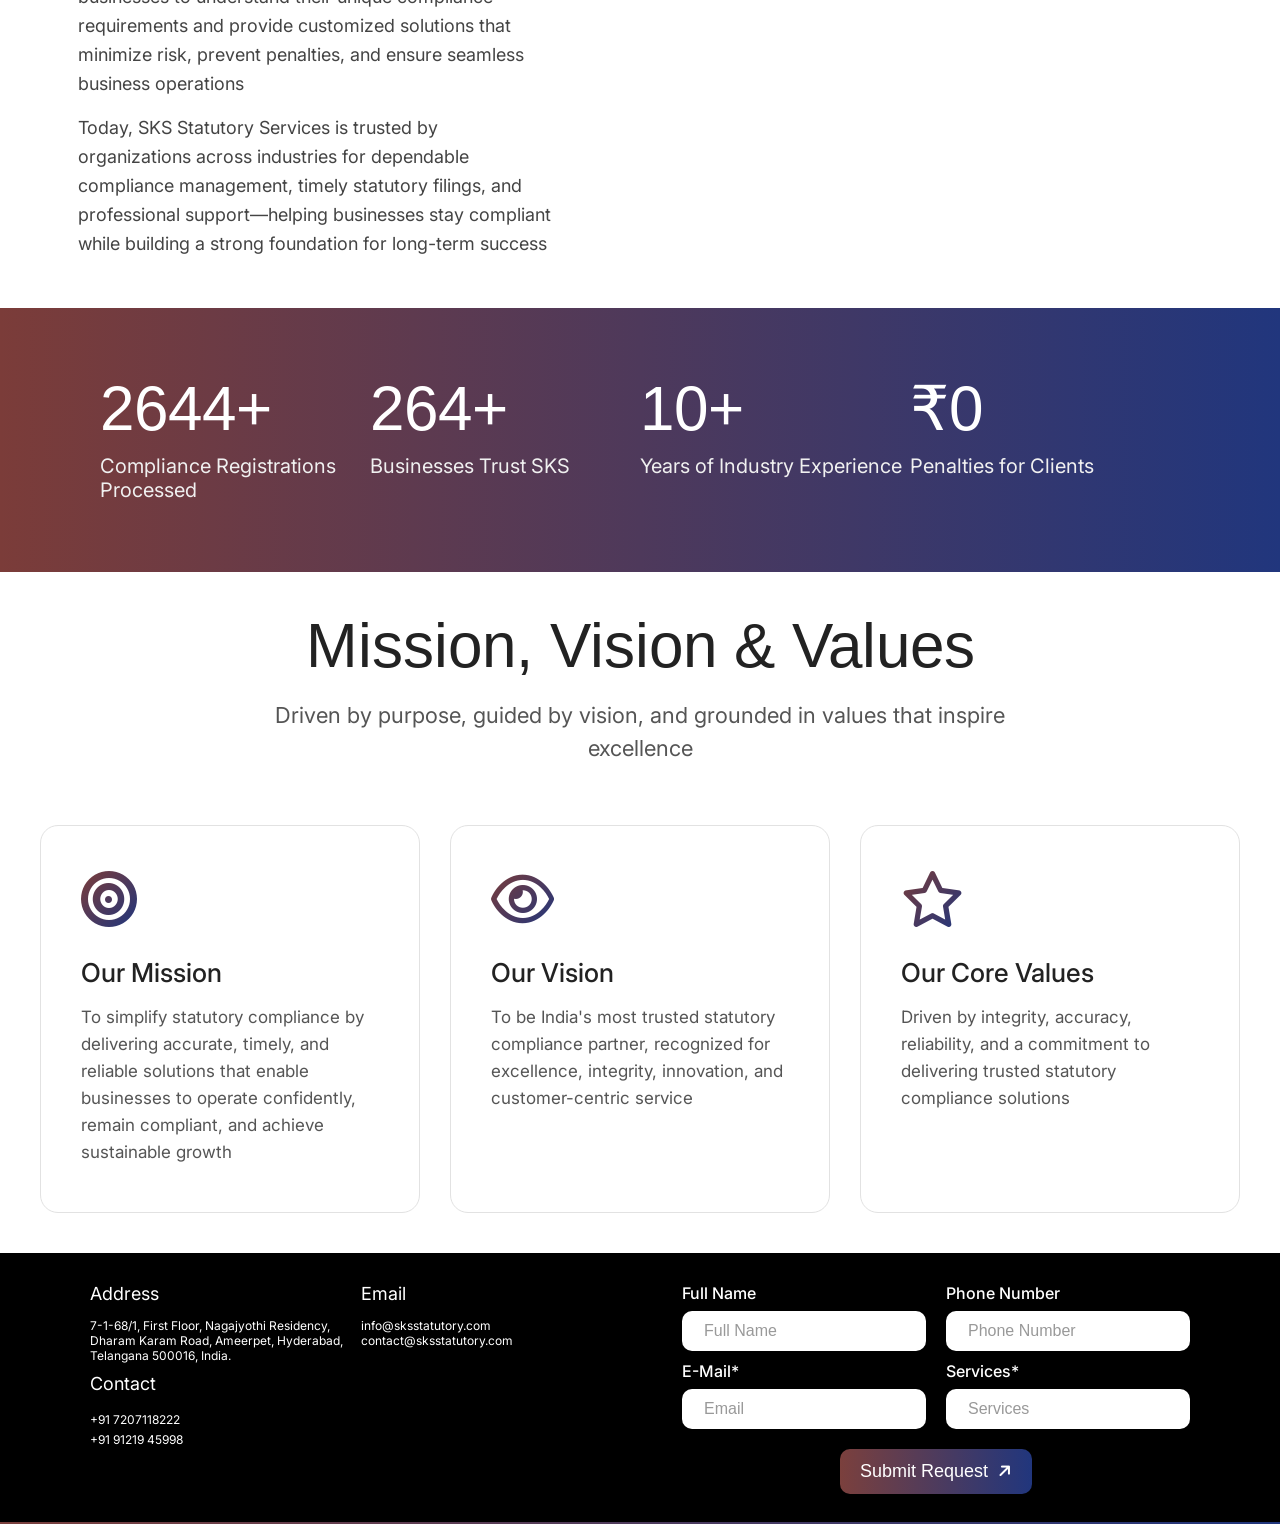
==== commit bc58de14: "Latest changes are updated" ====
--- a/aboutus.html
+++ b/aboutus.html
@@ -78,7 +78,7 @@
                     </p>
 
                     <p>
-                        Our core services include Labour Licenses, Employee's State Insurance (ESI), Employees'
+                        Our core services include Labour Licenses, Employee's State Insurance (ESI), Employee's
                         Provident Fund (EPF), Professional Tax (PT), complete statutory compliance support, GST, and
                         Payroll Management. Every service is delivered with accuracy, transparency, and a commitment to
                         excellence
@@ -143,8 +143,7 @@
             <div class="mission-heading">
                 <h2>Mission, Vision &amp; Values</h2>
                 <p>
-                    Founded in 0001 with a mission to simplify labour law compliance for
-                    Indian businesses of all sizes.
+                    Driven by purpose, guided by vision, and grounded in values that inspire excellence
                 </p>
             </div>
 
@@ -265,7 +264,7 @@
                         <p>
                             info@sksstatutory.com
                             <br>
-                            Contact@sksstatutory.com
+                            contact@sksstatutory.com
                         </p>
                     </div>
 
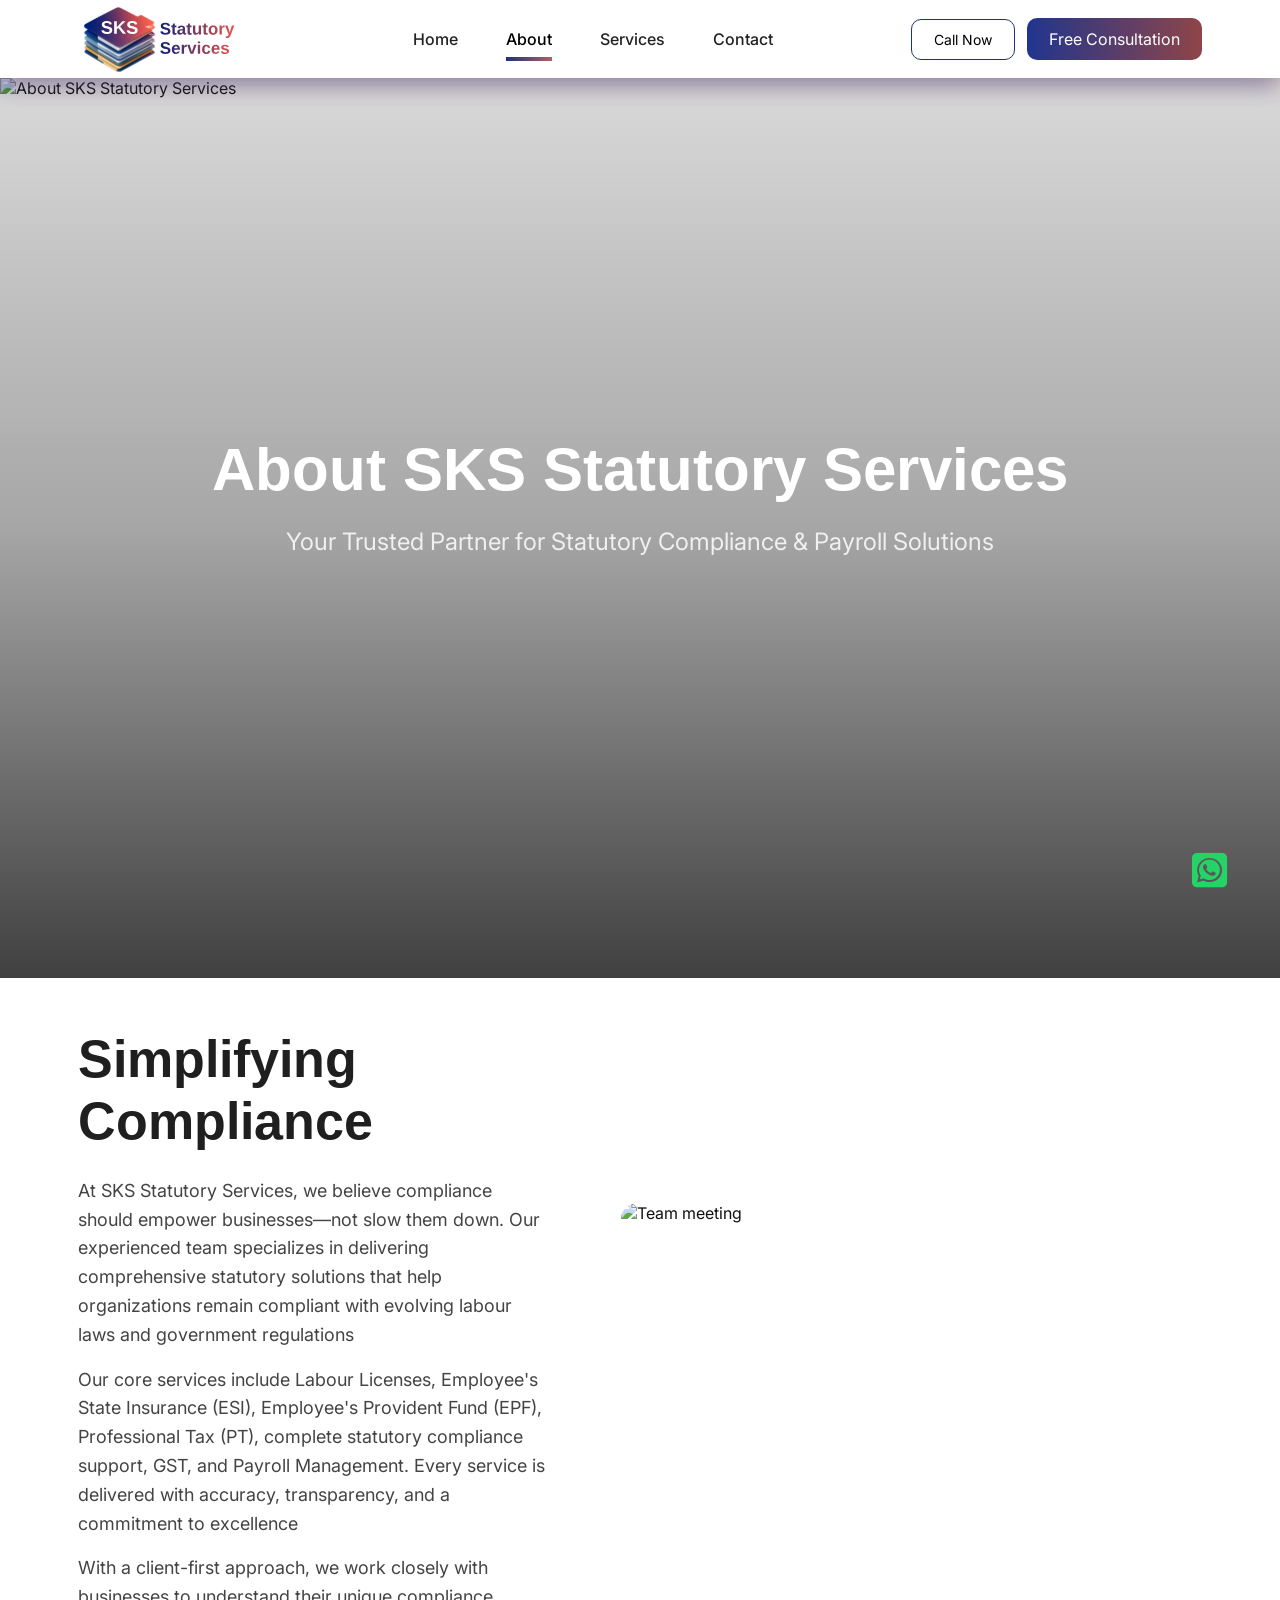
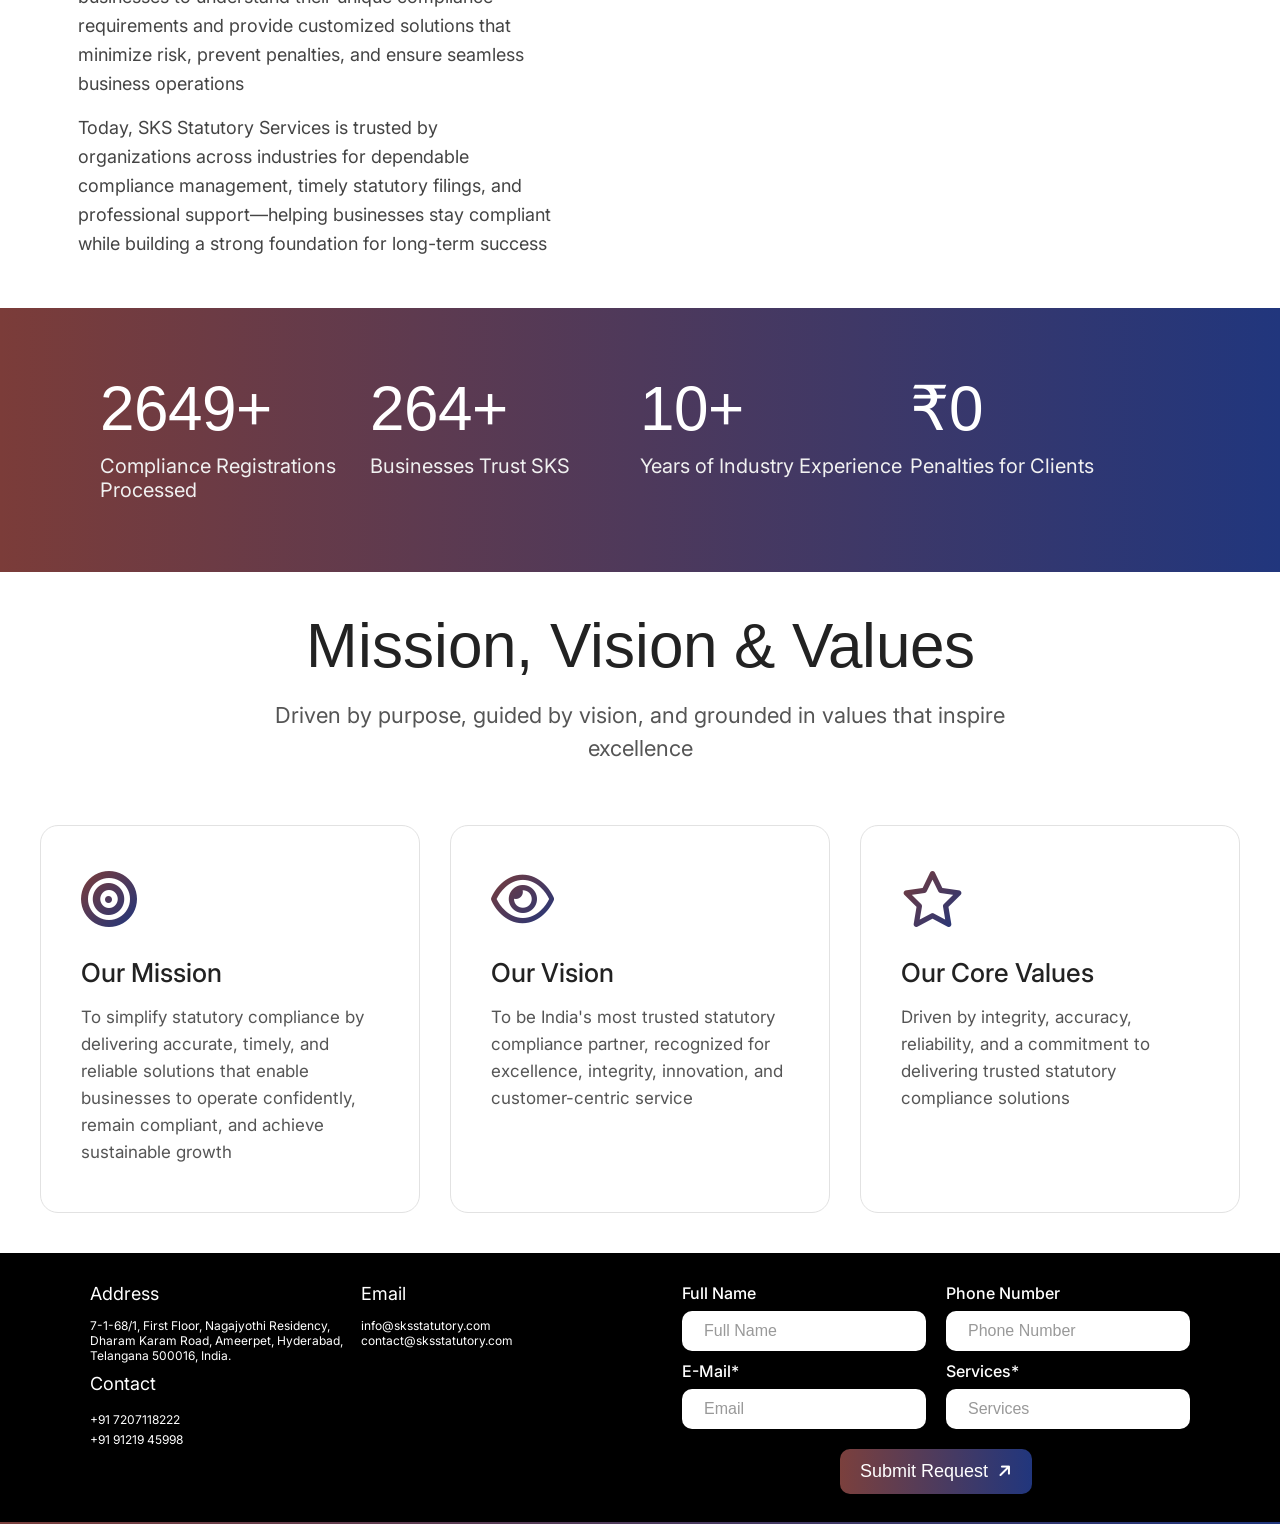
==== commit 3926bb29: "SEO related  meta content added" ====
--- a/aboutus.html
+++ b/aboutus.html
@@ -6,6 +6,12 @@
     <meta name="viewport" content="width=device-width, initial-scale=1.0">
     <link rel="icon" type="image/jpg" href="assets/images/Website-Fevicon.svg" />
     <title>SKS | About Us</title>
+    <meta name="title" content=" About Us | Labour Compliance, GST & Payroll Experts " />
+    <meta name="description"
+        content="SKS - Learn about our experienced team delivering Labour License, ESI, EPF, Professional Tax, GST, Payroll, and statutory compliance solutions with accuracy, reliability, and professional expertise" />
+    <meta name="keywords"
+        content="labor license services, ESI registration, EPF registration, professional tax registration, statutory compliance, labour law consultant, GST registration, payroll services, business compliance, HR compliance, about compliance company, labour law experts, statutory compliance consultants, ESI consultant, EPF consultant, PT consultant, GST consultant, payroll experts, compliance services India, Contact compliance consultant, labour license consultant, ESI consultant, EPF consultant, professional tax consultant, GST consultant, payroll consultant, statutory compliance company" />
+
     <!-- Google Fonts -->
     <link rel="preconnect" href="https://fonts.googleapis.com">
     <link rel="preconnect" href="https://fonts.gstatic.com" crossorigin>
--- a/assets/css/global.css
+++ b/assets/css/global.css
@@ -619,7 +619,7 @@
     .navigation {
         order: 3;
         width: 100%;
-        height: 45%;
+        height:auto;
         top: 7%;
     }
 
--- a/assets/css/aboutus-responsive.css
+++ b/assets/css/aboutus-responsive.css
@@ -5,7 +5,7 @@
     .navigation {
         order: 3;
         width: 100%;
-        height: 45%;
+        height:auto;
         top: 7%;
     }
 
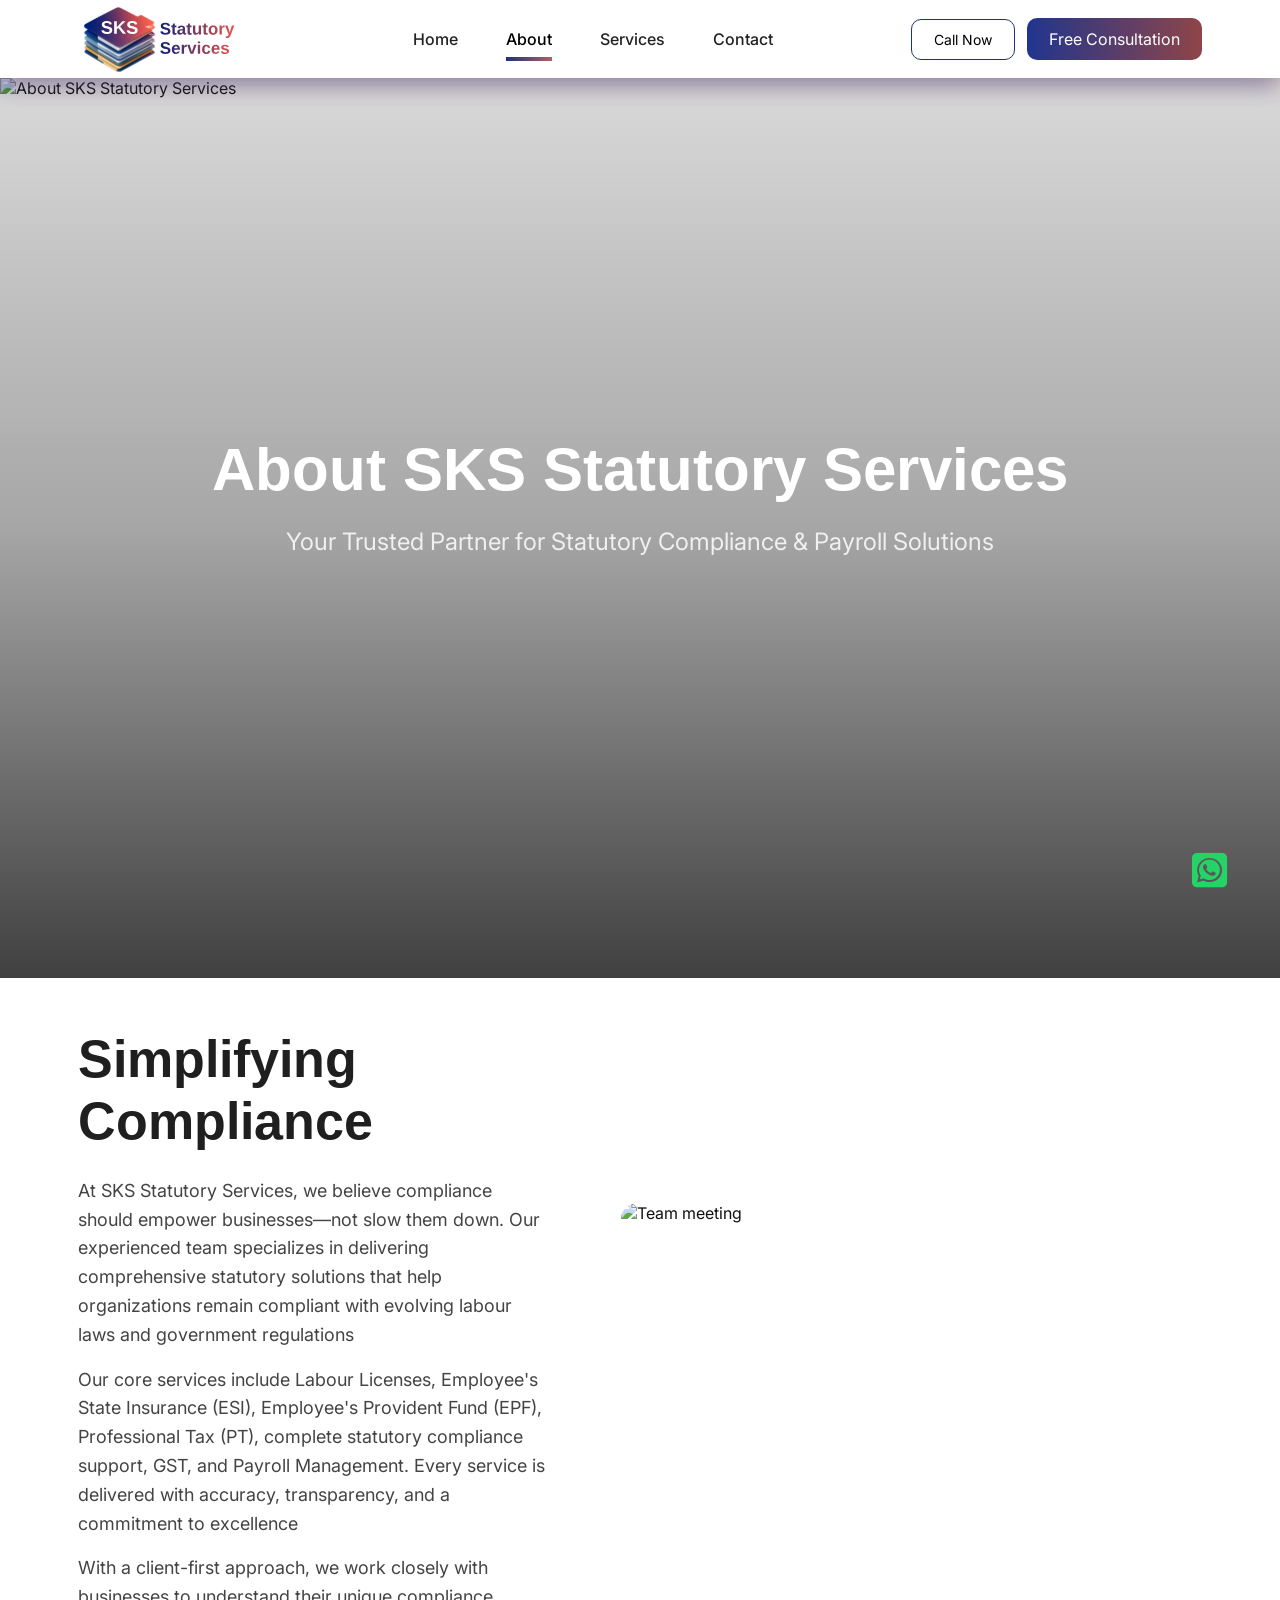
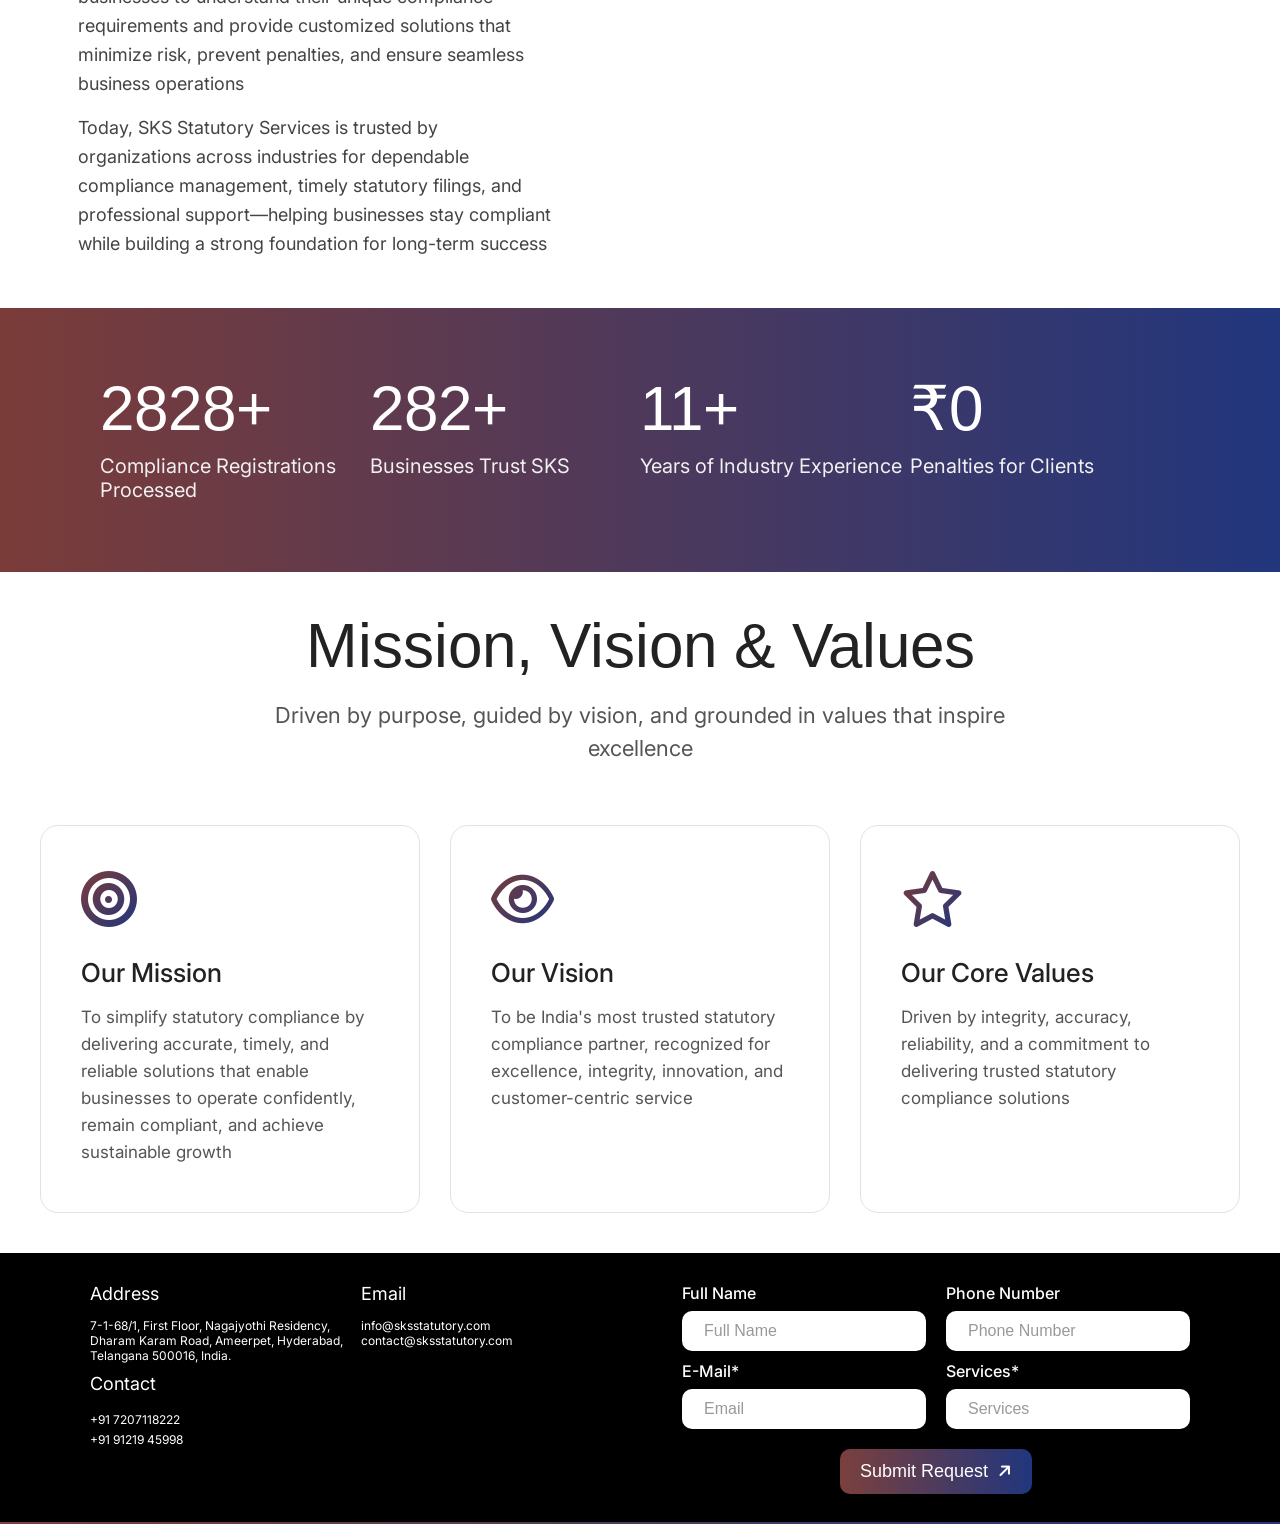
==== commit 776ec6ac: "Fevico issues resolved" ====
--- a/aboutus.html
+++ b/aboutus.html
@@ -4,7 +4,8 @@
 <head>
     <meta charset="UTF-8">
     <meta name="viewport" content="width=device-width, initial-scale=1.0">
-    <link rel="icon" type="image/jpg" href="assets/images/Website-Fevicon.svg" />
+    <link rel="icon" type="image/svg+xml" href="assets/images/Website-Fevicon.svg" />
+    <link rel="icon" href="assets/images/Website-Fevicon.svg" />
     <title>SKS | About Us</title>
     <meta name="title" content=" About Us | Labour Compliance, GST & Payroll Experts " />
     <meta name="description"
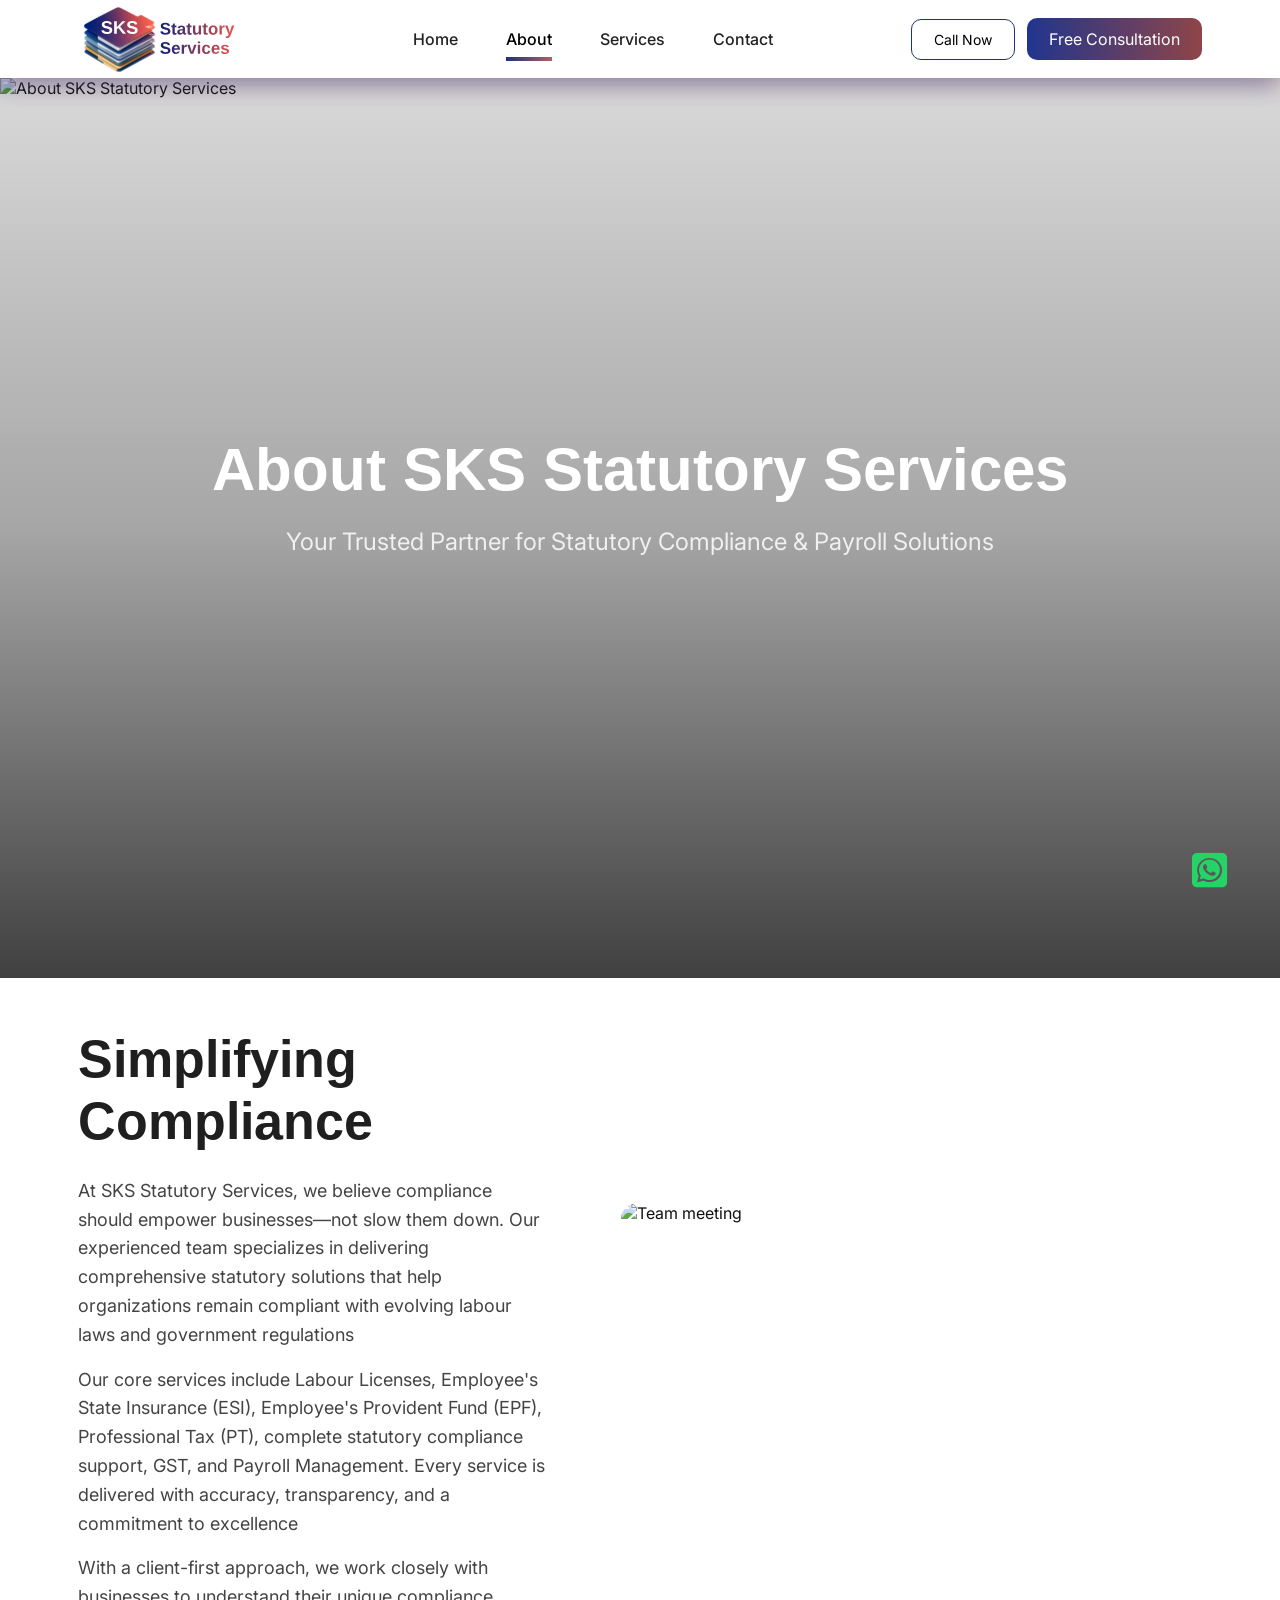
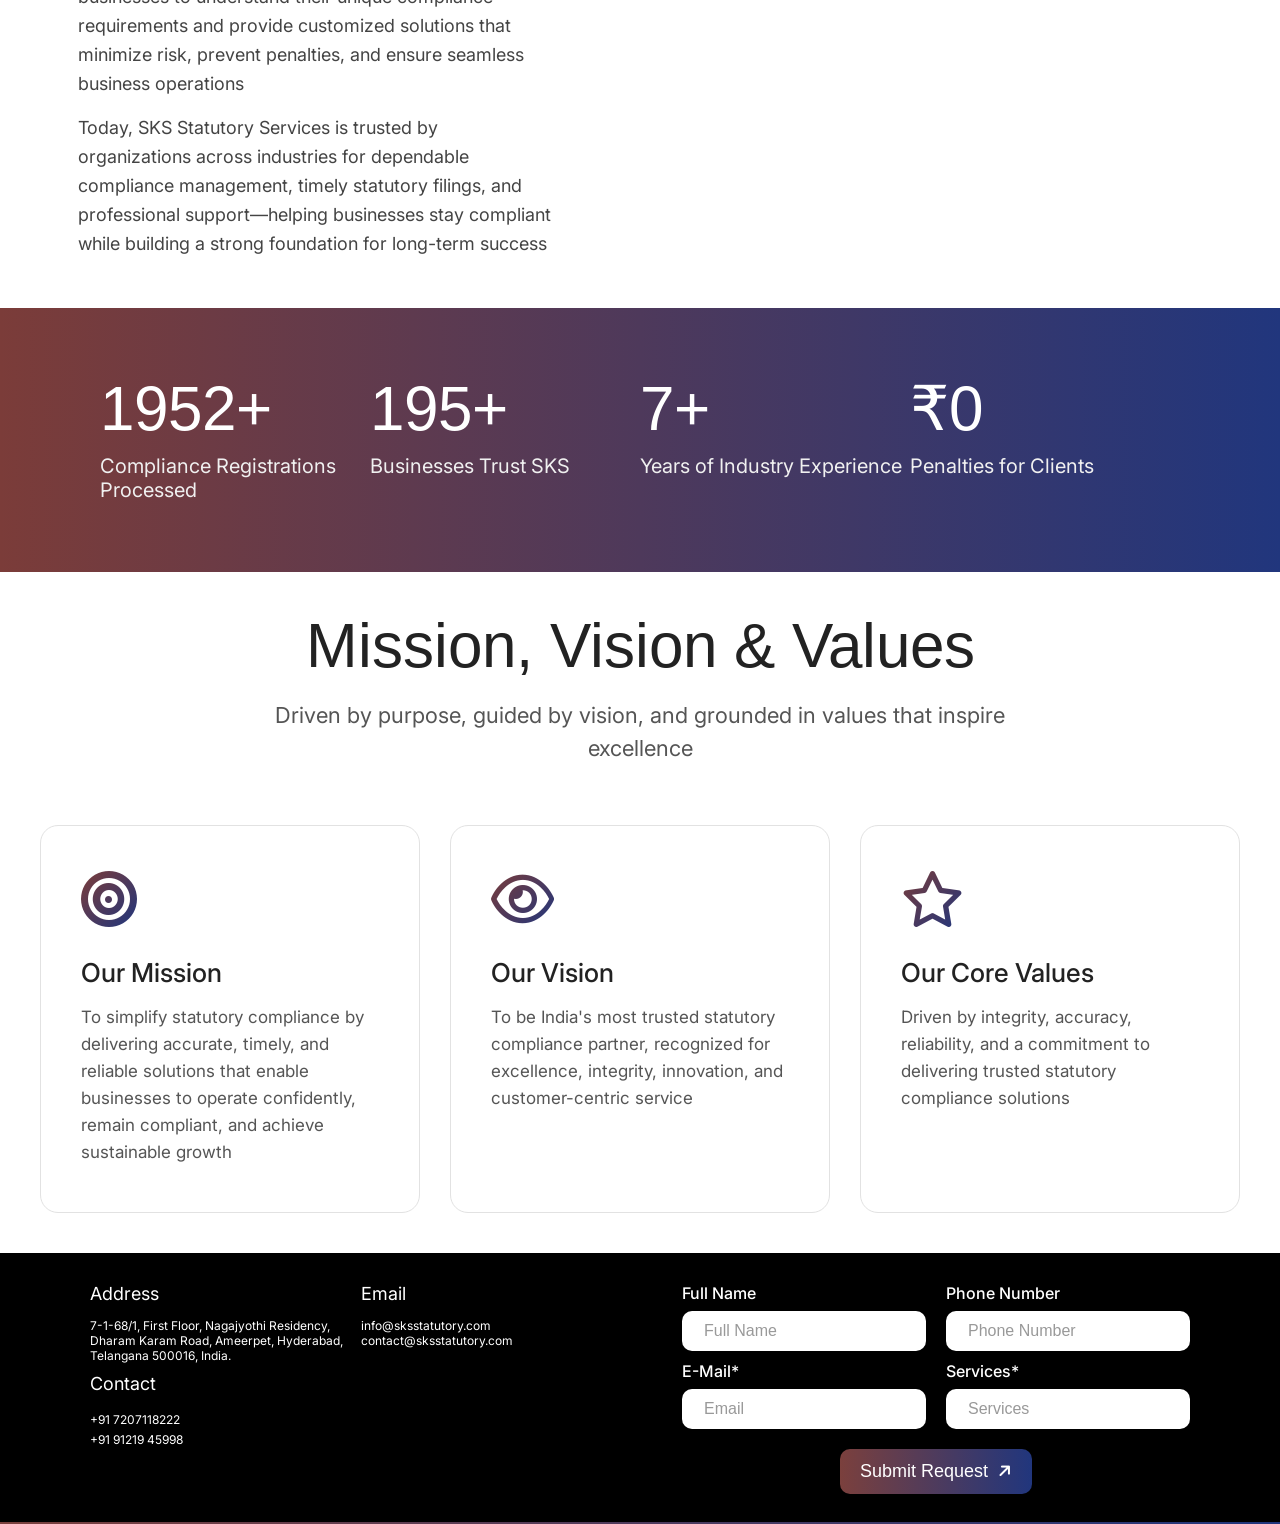
==== commit e0d548c0: "Fevicon changed to svg to png" ====
--- a/aboutus.html
+++ b/aboutus.html
@@ -4,8 +4,7 @@
 <head>
     <meta charset="UTF-8">
     <meta name="viewport" content="width=device-width, initial-scale=1.0">
-    <link rel="icon" type="image/svg+xml" href="assets/images/Website-Fevicon.svg" />
-    <link rel="icon" href="assets/images/Website-Fevicon.svg" />
+    <link rel="icon" href="assets/images/Fevicon-logo.png" />
     <title>SKS | About Us</title>
     <meta name="title" content=" About Us | Labour Compliance, GST & Payroll Experts " />
     <meta name="description"
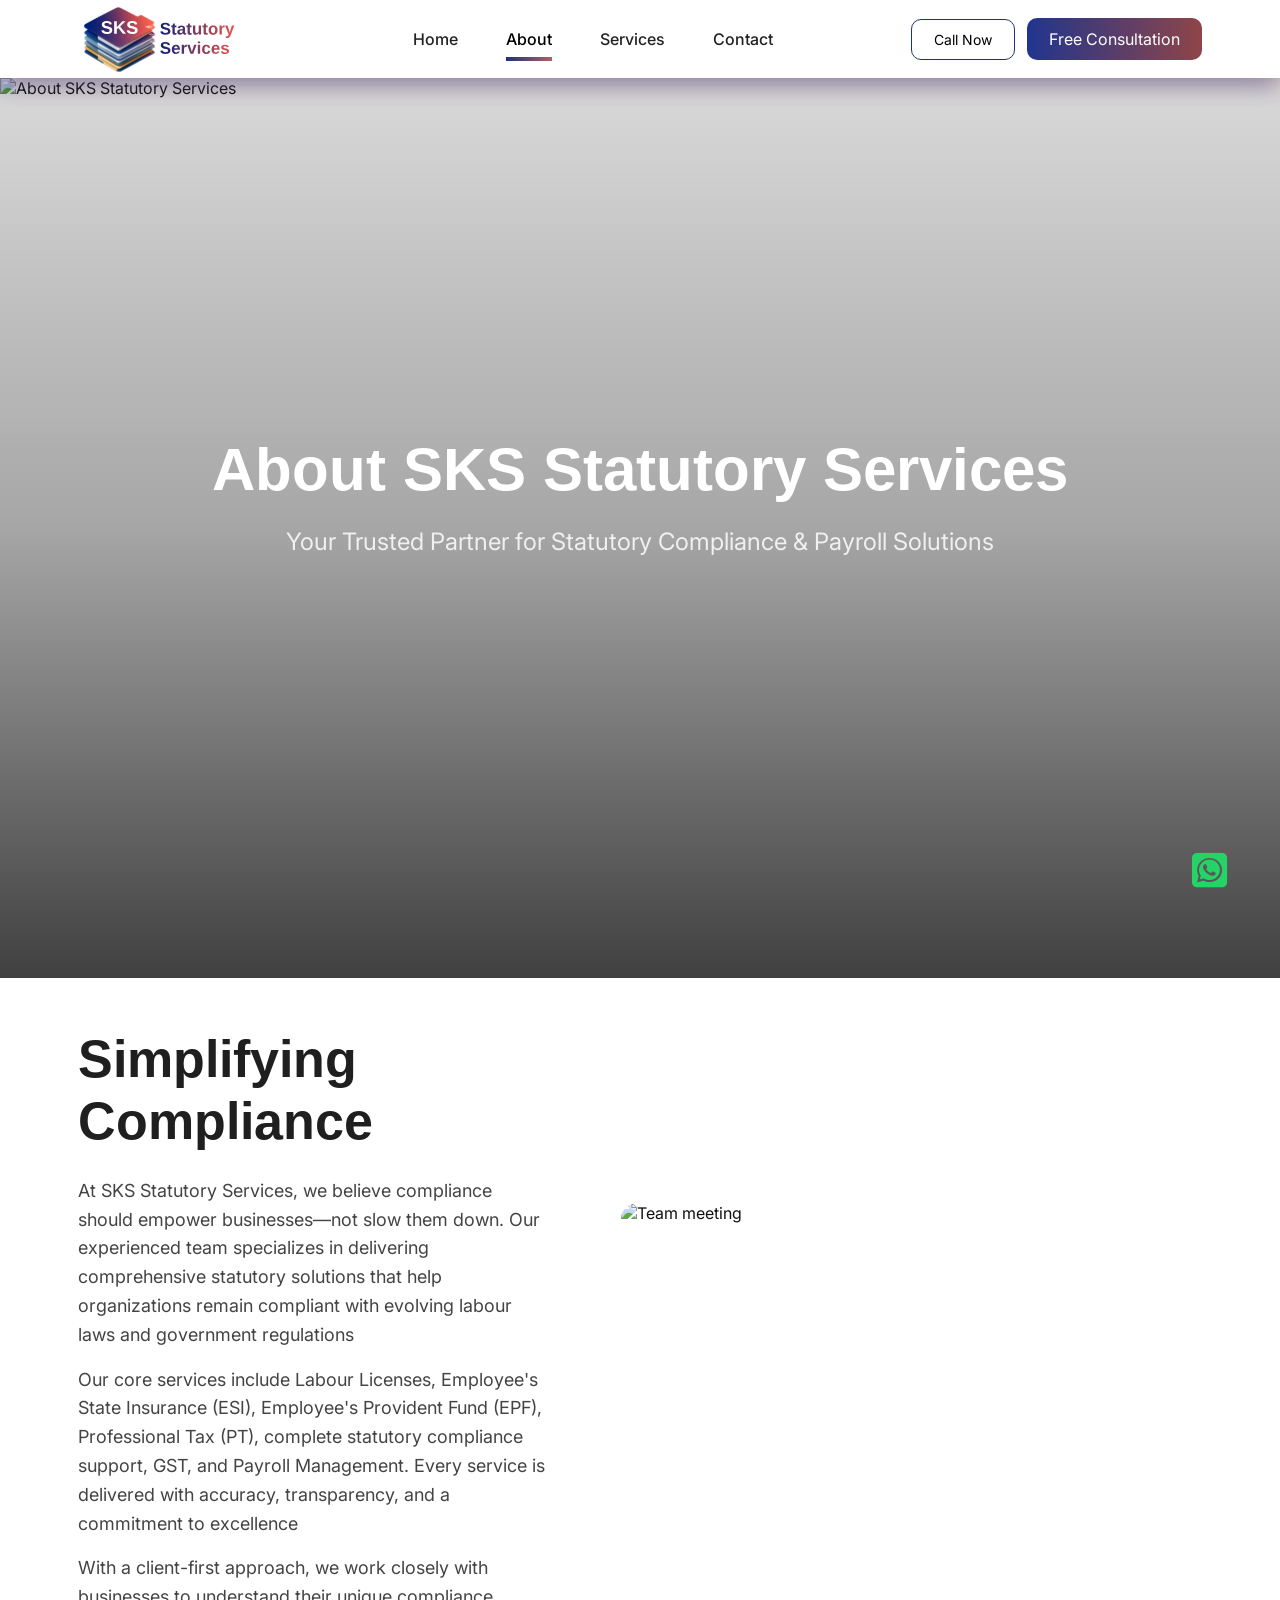
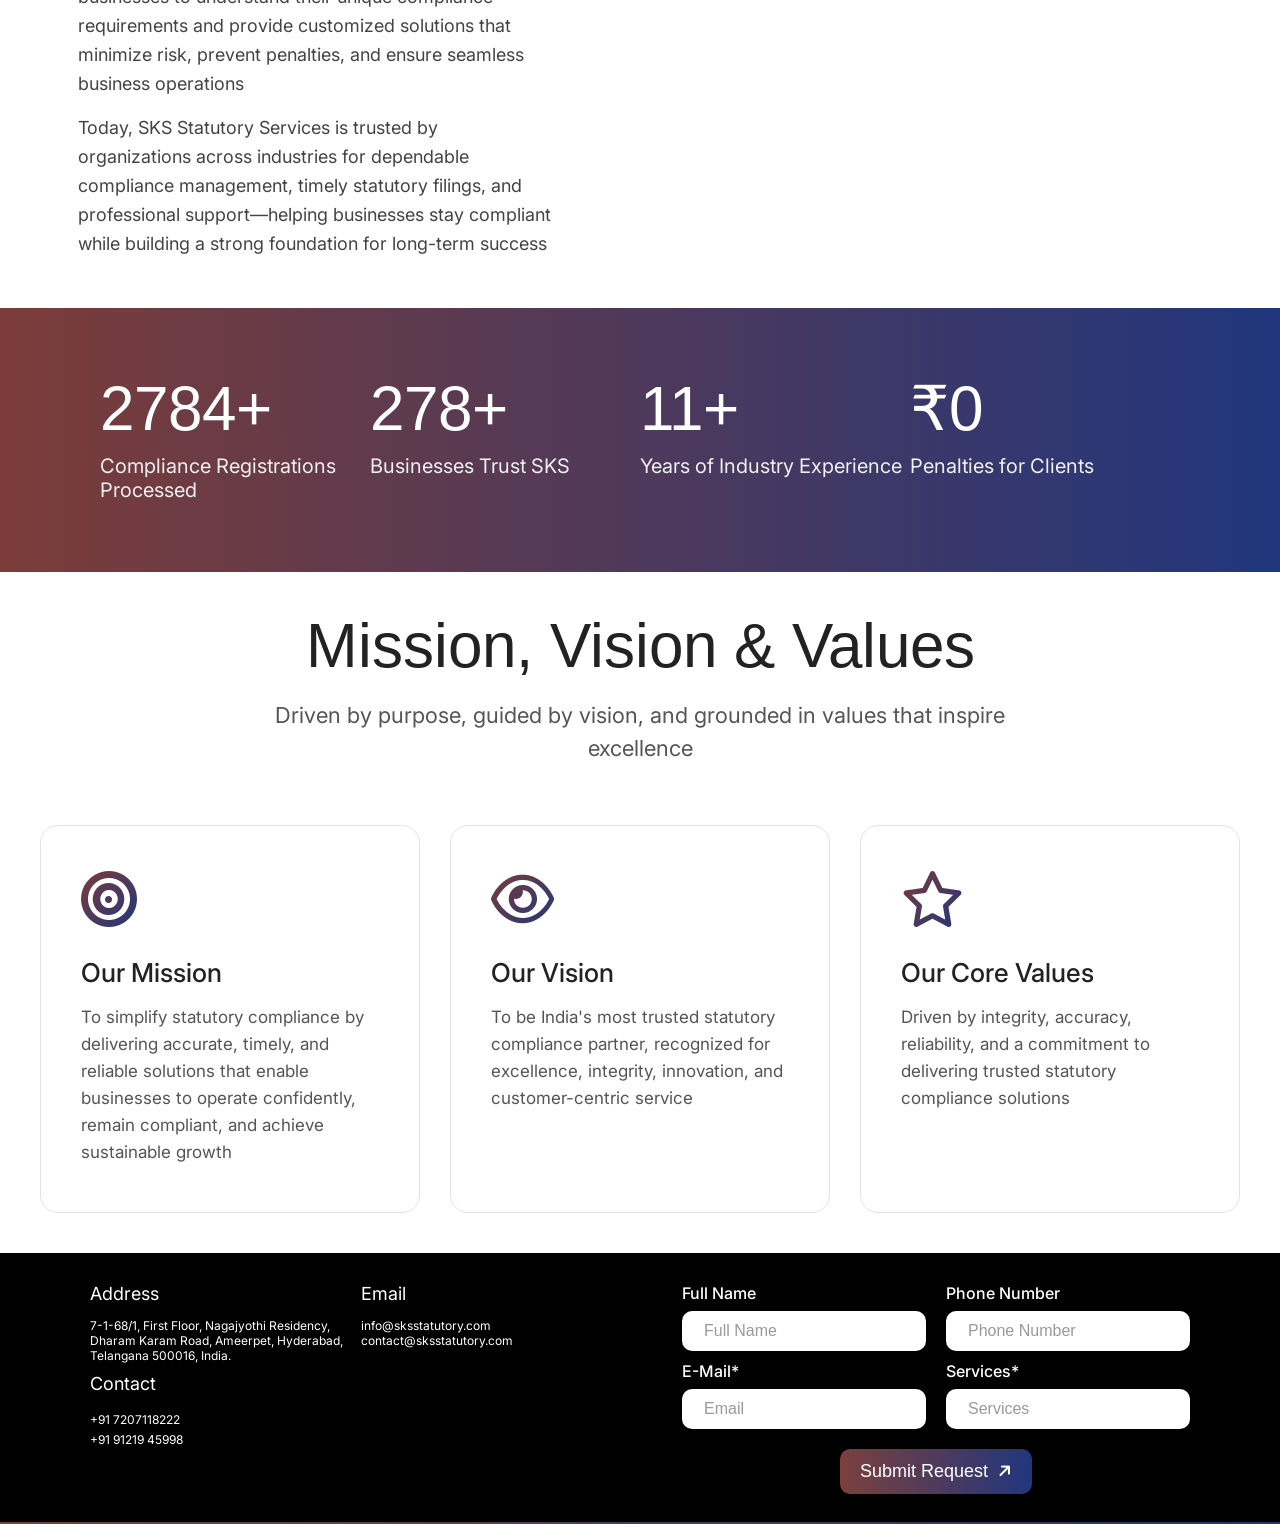
==== commit 2f47bf06: "fevicon icon changed" ====
--- a/aboutus.html
+++ b/aboutus.html
@@ -4,7 +4,7 @@
 <head>
     <meta charset="UTF-8">
     <meta name="viewport" content="width=device-width, initial-scale=1.0">
-    <link rel="icon" href="assets/images/Fevicon-logo.png" />
+    <link rel="icon" href="assets/images/fevicon-icon.png" />
     <title>SKS | About Us</title>
     <meta name="title" content=" About Us | Labour Compliance, GST & Payroll Experts " />
     <meta name="description"
